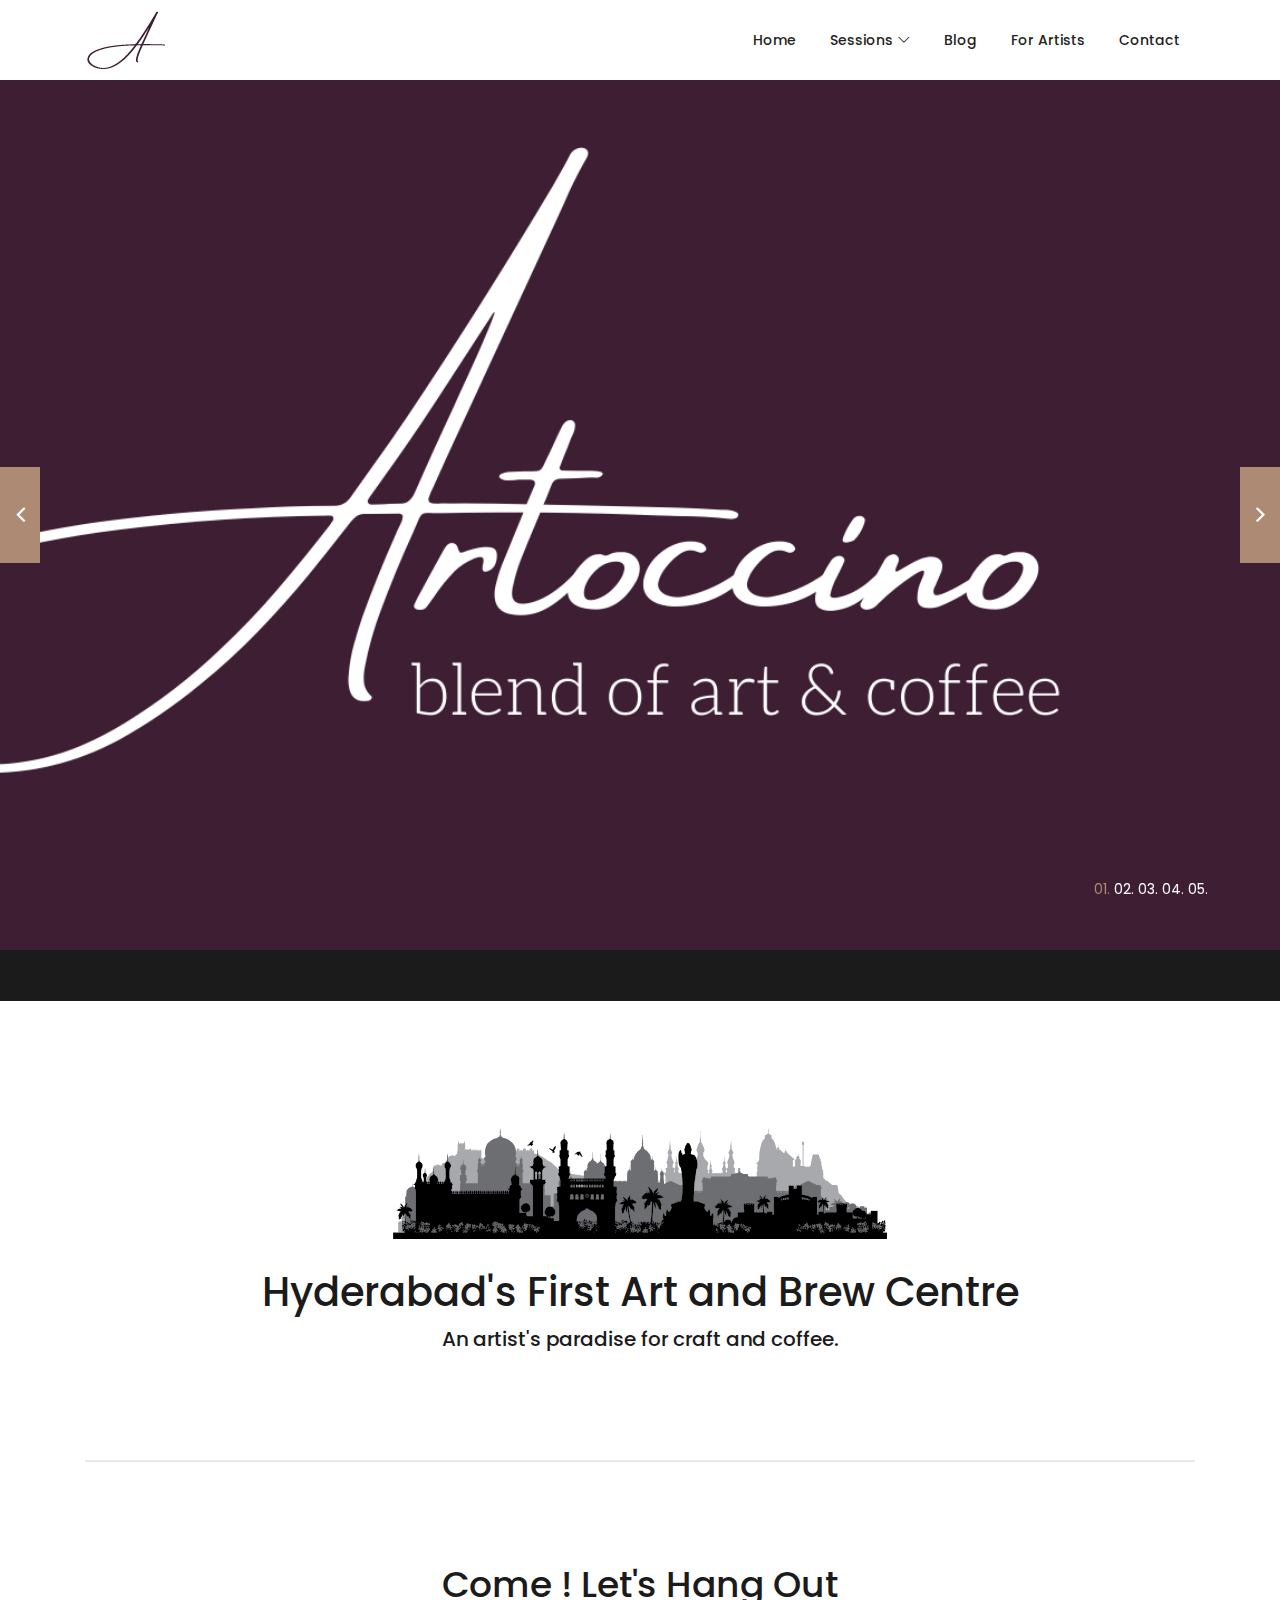
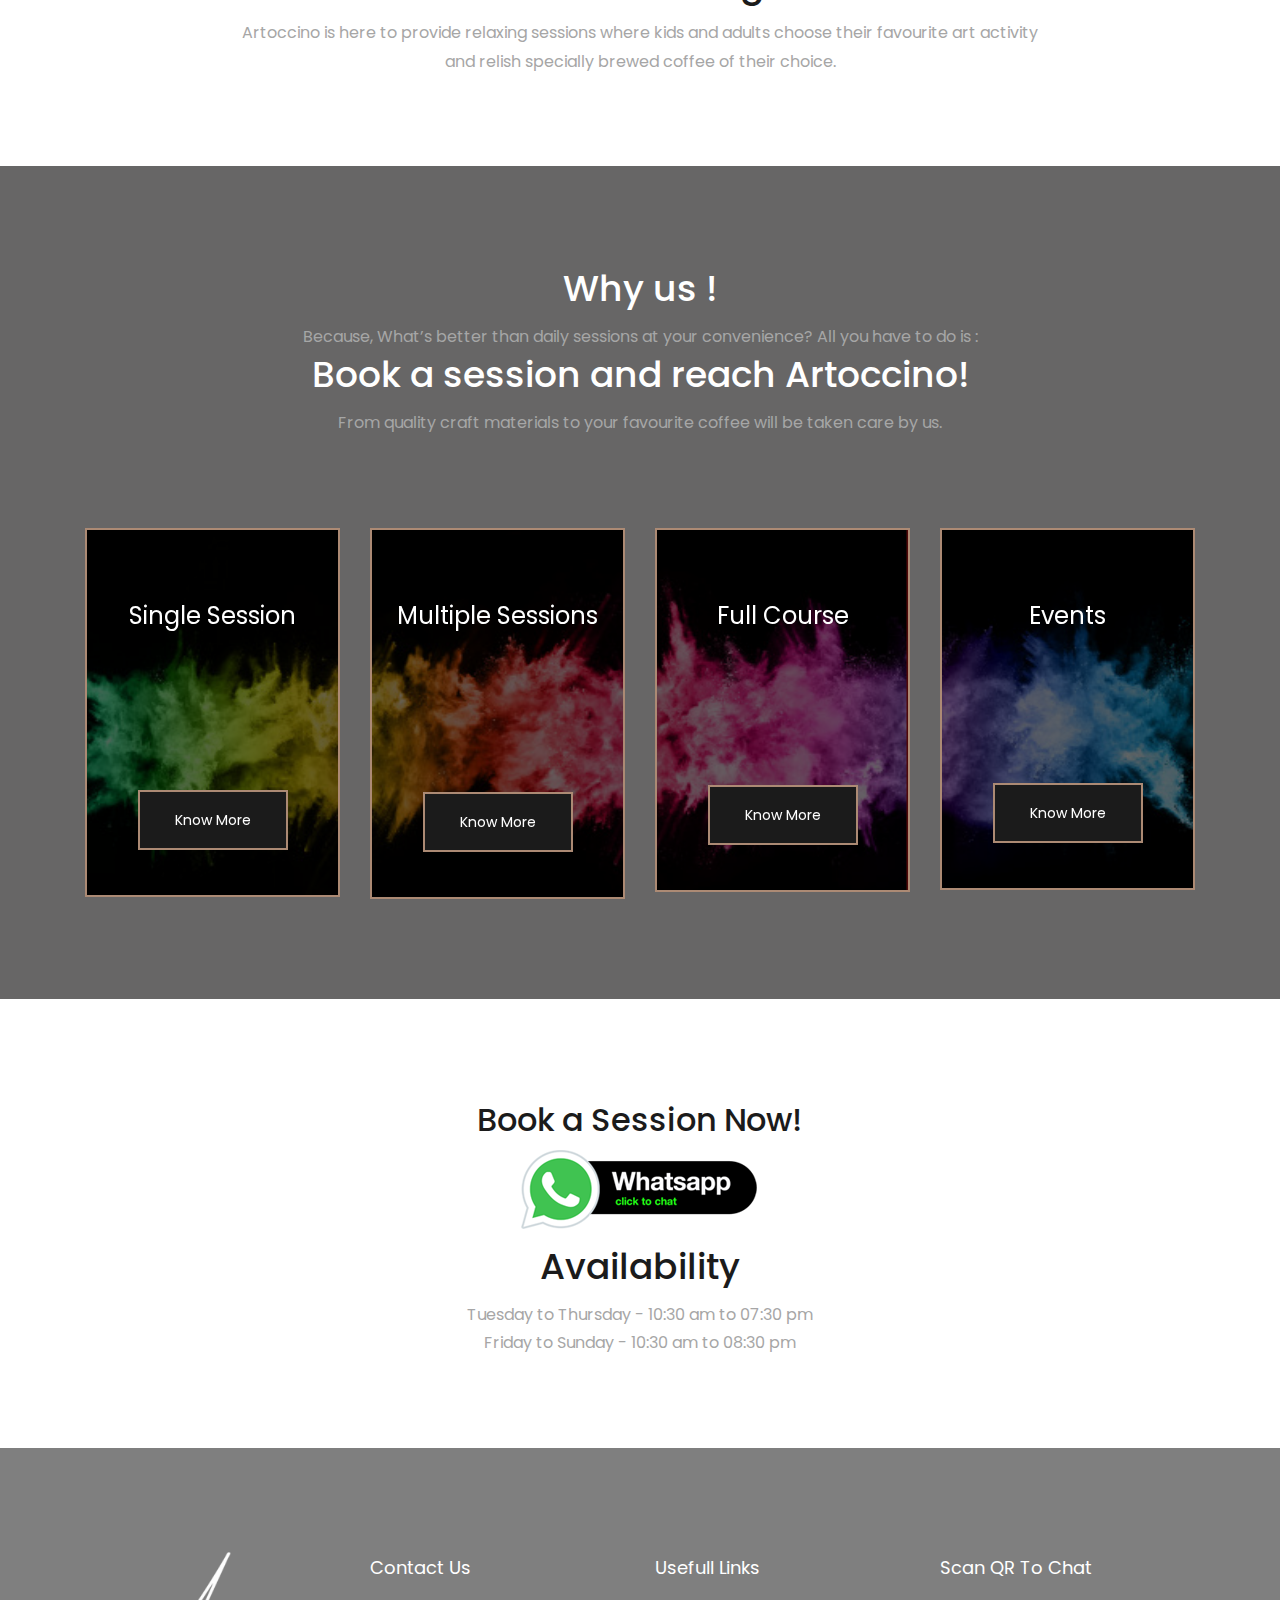
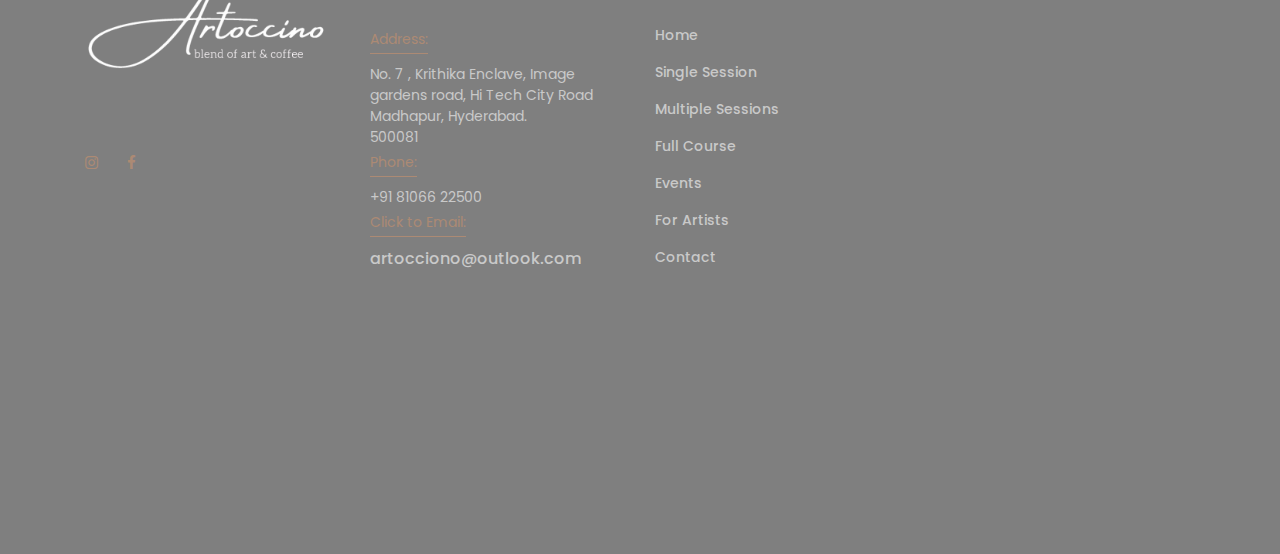
==== index.html @ 1808a0e3 "Host" ====
<!DOCTYPE html>
<html lang="en">

<head>
    <meta charset="UTF-8">
    <meta name="description" content="">
    <meta http-equiv="X-UA-Compatible" content="IE=edge">
    <meta name="viewport" content="width=device-width, initial-scale=1, shrink-to-fit=no">
    <!-- The above 4 meta tags *must* come first in the head; any other head content must come *after* these tags -->

    <!-- Title -->
    <title>Artoccino | Home</title>

    
    <!-- Stylesheet -->
    <link rel="stylesheet" href="style.css">

</head>

<body>
   
    <!-- ##### Preloader ##### -->
    <div id="preloader">
        <div class="circle">
            <img src="img/bg-img/artoccinopurple.png" alt="">
        </div>
    </div>

    <!-- ##### Header Area Start ##### -->
    <header class="header-area">
       
        <!-- Navbar Area -->
        <div class="faith-main-menu">
            <div class="classy-nav-container breakpoint-off">
                <div class="container">
                    <!-- Menu -->
                    <nav class="classy-navbar justify-content-between" id="faithNav">

                        <!-- Logo -->
                        <a class="nav-brand" href="index.html"><img src="img/bg-img/logoonlya.jpg" alt=""></a>

                        <!-- Navbar Toggler -->
                        <div class="classy-navbar-toggler">
                            <span class="navbarToggler"><span></span><span></span><span></span></span>
                        </div>

                        <!-- Menu -->
                        <div class="classy-menu">

                            <!-- Close Button -->
                            <div class="classycloseIcon">
                                <div class="cross-wrap"><span class="top"></span><span class="bottom"></span></div>
                            </div>

                            <!-- Nav Start -->
                            <div class="classynav">
                                <ul>
                                    <li><a href="index.html">Home</a></li>
                                    <li><a href="#">Sessions</a>
                                        <ul class="dropdown">
                                            <li><a href="Sessions-Onetime.html">Single Session</a></li>
                                            <li><a href="Sessions-Subscriptions.html">Multiple Sessions</a></li>
                                            <li><a href="Sessions-FullCourse.html">Full Course</a></li>
                                            <li><a href="Sessions-Events.html">Events</a></li>                                                                                       
                                        </ul>
                                    </li>
                                    <li><a href="blog.html">Blog</a></li>
                                    <li><a href="ForArtists.html">For Artists</a></li>
                                    <li><a href="#contact">Contact</a></li>
                                </ul>

                                <!-- Search Button 
                                <div class="search-btn">
                                    <i class="fa fa-search" aria-hidden="true"></i>
                                </div>-->

                                <!-- Donate Button 
                                <div class="donate-btn">
                                    <a href="#">Send Donations</a>
                                </div>-->

                            </div>
                            <!-- Nav End -->
                        </div>
                    </nav>
                </div>
            </div>
        </div>
    </header>
    <!-- ##### Header Area End ##### -->

    <!-- ##### Hero Area Start - 1st slide logo artoccino ##### -->
    <section class="hero-area">
        <div class="hero-slides owl-carousel">
            <!-- Single Hero Slide -->
            <div class="single-hero-slide bg-img " style="background-image: url(img/bg-img/Artoccino.PNG);">
                <div class="container h-100">
                    <div class="row h-100 align-items-center justify-content-end">
                        <div class="col-12 col-lg-7">
                            <!-- Slides Content -->
                            <!--<div class="hero-slides-content">
                                <h6 class="date" data-animation="fadeInUp" data-delay="100ms">July 2018</h6>
                                <h3 data-animation="fadeInUp" data-delay="300ms">Let God guide your path</h3>
                                <h2 data-animation="fadeInUp" data-delay="500ms">Children Camp</h2>
                                <p data-animation="fadeInUp" data-delay="700ms">Cras iaculis eleifend arcu, non cursus sem. Morbi viverra varius nisl, ac varius mauris interdum sit amet. Aenean ac fermentum neque. Nullam tincidunt et nisi quis porttitor.</p>
                            </div>-->
                        </div>
                    </div>
                </div>
                <!-- Event Button -->
               <!-- <div class="next-event-btn" data-animation="bounceInDown" data-delay="900ms">
                    <div class="container">
                        <div class="row">
                            <div class="col-12 text-right">
                                <a href="#" class="btn faith-btn active">Sunday Workship: 10:30 AM</a>
                            </div>
                        </div>
                    </div>
                </div>-->
            </div>

            <!-- Single Hero Slide - 2nd slide-->
            <div class="single-hero-slide bg-img " style="background-image: url(img/bg-img/NEH05681-Edit.jpg);">
                <div class="container h-100">
                    <div class="row h-100 align-items-center justify-content-end">
                        <div class="col-12 col-lg-7">
                            <!-- Slides Content -->
                           <!-- <div class="hero-slides-content">
                                <h6 class="date" data-animation="fadeInUp" data-delay="100ms">July 2018</h6>
                                <h3 data-animation="fadeInUp" data-delay="300ms">Let God guide your path</h3>
                                <h2 data-animation="fadeInUp" data-delay="500ms">Children Camp</h2>
                                <p data-animation="fadeInUp" data-delay="700ms">Cras iaculis eleifend arcu, non cursus sem. Morbi viverra varius nisl, ac varius mauris interdum sit amet. Aenean ac fermentum neque. Nullam tincidunt et nisi quis porttitor.</p>
                            </div>-->
                        </div>
                    </div>
                </div>
                <!-- Event Button 
                <div class="next-event-btn" data-animation="bounceInDown" data-delay="900ms">
                    <div class="container">
                        <div class="row">
                            <div class="col-12 text-right">
                                <a href="#" class="btn faith-btn active">Sunday Workship: 10:30 AM</a>
                            </div>
                        </div>
                    </div>
                </div>-->
            </div>

            <!-- Single Hero Slide 3rd slide image -->
            <div class="single-hero-slide bg-img " style="background-image: url(img/bg-img/NEH05686.jpg);">
                <div class="container h-100">
                    <div class="row h-100 align-items-center">
                        <div class="col-12 col-lg-7">
                            <!-- Slides Content 
                            <div class="hero-slides-content">
                                <h6 class="date" data-animation="fadeInUp" data-delay="100ms">July 2018</h6>
                                <h3 data-animation="fadeInUp" data-delay="300ms">Let God guide your path</h3>
                                <h2 data-animation="fadeInUp" data-delay="500ms">Children Camp</h2>
                                <p data-animation="fadeInUp" data-delay="700ms">Cras iaculis eleifend arcu, non cursus sem. Morbi viverra varius nisl, ac varius mauris interdum sit amet. Aenean ac fermentum neque. Nullam tincidunt et nisi quis porttitor.</p>
                            </div>-->
                        </div>
                    </div>
                </div>
                <!-- Event Button 
                <div class="next-event-btn" data-animation="bounceInDown" data-delay="900ms">
                    <div class="container">
                        <div class="row">
                            <div class="col-12 text-right">
                                <a href="#" class="btn faith-btn active">Sunday Workship: 10:30 AM</a>
                            </div>
                        </div>
                    </div>
                </div>-->
            </div>
			<!-- Single Hero Slide 4th slide image -->
			 <div class="single-hero-slide bg-img " style="background-image: url(img/bg-img/NEH05694.jpg);">
                <div class="container h-100">
                    <div class="row h-100 align-items-center">
                        <div class="col-12 col-lg-7">
                            <!-- Slides Content 
                            <div class="hero-slides-content">
                                <h6 class="date" data-animation="fadeInUp" data-delay="100ms">July 2018</h6>
                                <h3 data-animation="fadeInUp" data-delay="300ms">Let God guide your path</h3>
                                <h2 data-animation="fadeInUp" data-delay="500ms">Children Camp</h2>
                                <p data-animation="fadeInUp" data-delay="700ms">Cras iaculis eleifend arcu, non cursus sem. Morbi viverra varius nisl, ac varius mauris interdum sit amet. Aenean ac fermentum neque. Nullam tincidunt et nisi quis porttitor.</p>
                            </div>-->
                        </div>
                    </div>
                </div>
                <!-- Event Button 
                <div class="next-event-btn" data-animation="bounceInDown" data-delay="900ms">
                    <div class="container">
                        <div class="row">
                            <div class="col-12 text-right">
                                <a href="#" class="btn faith-btn active">Sunday Workship: 10:30 AM</a>
                            </div>
                        </div>
                    </div>
                </div>-->
            </div>
			
			<!-- Single Hero Slide 5th slide image -->
			 <div class="single-hero-slide bg-img " style="background-image: url(img/bg-img/NEH05703.jpg);">
                <div class="container h-100">
                    <div class="row h-100 align-items-center">
                        <div class="col-12 col-lg-7">
                            <!-- Slides Content 
                            <div class="hero-slides-content">
                                <h6 class="date" data-animation="fadeInUp" data-delay="100ms">July 2018</h6>
                                <h3 data-animation="fadeInUp" data-delay="300ms">Let God guide your path</h3>
                                <h2 data-animation="fadeInUp" data-delay="500ms">Children Camp</h2>
                                <p data-animation="fadeInUp" data-delay="700ms">Cras iaculis eleifend arcu, non cursus sem. Morbi viverra varius nisl, ac varius mauris interdum sit amet. Aenean ac fermentum neque. Nullam tincidunt et nisi quis porttitor.</p>
                            </div>-->
                        </div>
                    </div>
                </div>
                <!-- Event Button 
                <div class="next-event-btn" data-animation="bounceInDown" data-delay="900ms">
                    <div class="container">
                        <div class="row">
                            <div class="col-12 text-right">
                                <a href="#" class="btn faith-btn active">Sunday Workship: 10:30 AM</a>
                            </div>
                        </div>
                    </div>
                </div>-->
            </div>
        </div>
		
		
    </section>
    <!-- ##### Hero Area End ##### -->

    <!-- ##### CTA Area Start ##### -->
    <div class="faith-cta-area">
        <div class="container">
            <div class="row">
                <div class="col-12">
                    <div class="cta-text d-flex justify-content-between align-center">
                        <h5></h5>
                        <!--<a href="#" class="btn faith-btn">Visitors Info</a>-->
                    </div>
                </div>
            </div>
        </div>
    </div>
    <!-- ##### CTA Area End ##### -->

    <!-- ##### About Area Start ##### -->
    <section class="faith-about-area section-padding-100-0">
        <div class="container">
            <div class="row">
                <div class="col-12">
                    <div class="about-content">
                        <img src="img/bg-img/hydlogo.png" alt="">
                        <h1>Hyderabad's First Art and Brew Centre</h1>
                        <h5>An artist's paradise for craft and coffee.</h5>
                    </div>
                </div>
            </div>
        </div>
    </section>
    <!-- ##### About Area End ##### -->

    <!-- ##### Church Activities Area Start ##### -->
    <section class="church-activities-area section-padding-100-0">
        <div class="container">
            <div class="row">
                <div class="col-12">
                    <div class="section-heading text-center mx-auto">
                       
                        <h3>Come ! Let's Hang Out</h3>
                        <p>Artoccino is here to provide relaxing sessions where kids and adults choose their favourite art activity and relish specially brewed coffee of their choice.</p>
                    </div>
                </div>
            </div>
		</div>
           

    
    <section class="donate-our-charities section-padding-100 bg-img bg-overlay" style="background-image: url(img/bg-img/NEH05725.jpg);">
        <div class="container">
            <div class="row">
                <div class="col-12">
                    <div class="section-heading white text-center mx-auto">
                        
                        <h3>Why us !</h3>
                        <p>Because, What’s better than daily sessions at your convenience? All you have to do is : </p> <h3>Book a session and reach Artoccino!</h3>  <p>From quality craft materials to your favourite coffee will be taken care by us.</p>
                    </div>
                </div>
            </div>

            <div class="row">
                <div class="col-12">
                    <div class="donate-slides owl-carousel">

                        <!-- Single Slide Area -->
                        <div class="single-donate-slide">
                            <img src="img/bg-img/1.png" alt="">
                            <!-- Content -->
                            <div class="donate-content">
                                <h4>Single Session</h4>
                                
                            </div>
                            <!-- Button -->
                            <div class="donate-btn text-center">
                                <a href="Sessions-Onetime.html" class="btn faith-btn active">Know more</a>
                            </div>
                        </div>

                        <!-- Single  Slide Area -->
                        <div class="single-donate-slide">
                            <img src="img/bg-img/2.png" alt="">
                            <!--  Content -->
                            <div class="donate-content">
                                <h4>Multiple Sessions</h4>
                                
                            </div>
                            <!--  Button -->
                            <div class="donate-btn text-center">
                                <a href="Sessions-Subscriptions.html" class="btn faith-btn active">Know more</a>
                            </div>
                        </div>

                        <!-- Single  Slide Area -->
                        <div class="single-donate-slide">
                            <img src="img/bg-img/3.png" alt="">
                            <!--  Content -->
                            <div class="donate-content">
                                <h4>Full Course</h4>
                                
                            </div>
                            <!--  Button -->
                            <div class="donate-btn text-center">
                                <a href="Sessions-FullCourse.html" class="btn faith-btn active">Know more</a>
                            </div>
                        </div>

                        <!-- Single Slide Area -->
                        <div class="single-donate-slide">
                            <img src="img/bg-img/4.png" alt="">
                            <!-- Donate Content -->
                            <div class="donate-content">
                                <h4>Events</h4>
                                
                            </div>
                            <!--  Button -->
                            <div class="donate-btn text-center">
                                <a href="Sessions-Events.html" class="btn faith-btn active">Know More</a>
                            </div>
                        </div>

                        
                    </div>
                </div>
            </div>
        </div>
    </section>
    <!-- ##### events Area End ##### -->

    <!-- ##### whatsapp Area Start ##### -->
		 <a name="contact"></a>
    <div class="faith-blog-area section-padding-100-0">
        <div class="container">
            <div class="row">
                <div class="col-12">
                    <div class="section-heading text-center mx-auto">
                       
						<h2>Book a Session Now!</h2>
						<a href="https://wa.me/919032931217?text=I'm%20interested%20to%20book%20a%20session" > <img src="img/bg-img/whatsapp-small.png" alt=""> </a>
                        <h3>Availability</h3>
                        <p> Tuesday to Thursday - 10:30 am to 07:30 pm <br> Friday to Sunday - 10:30 am to 08:30 pm</p>
                    </div>
                </div>
            </div>
		</div>
            
    </div>
    <!-- ##### whatsapp Area End ##### -->

    <!-- ##### Footer Area Start ##### -->
    <footer class="footer-area">
        <!-- Main Footer Area -->
        <div class="main-footer-area section-padding-100-0 bg-img foo-bg-overlay" style="background-image: url(img/bg-img/NEH05734.jpg);">
            <div class="container">
                <div class="row">

                    <!-- Footer Widget Area -->
                    <div class="col-12 col-sm-6 col-xl-3">
                        <div class="d-flex flex-wrap mb-100">
                            <div class="footer-widget">
                                <div class="widget-title">
                                    <a href="#"><img src="img/bg-img/artoccionowhite.png" alt=""></a>
                                </div>
                                <div class="footer-social-info">
                                    
                                     <a href="https://www.instagram.com/artoccino.hyd/?igshid=865svnxkdzzt"><i class="fa fa-instagram"></i></a>
                                    <a href="https://www.facebook.com/Artoccinohyd-104122731481617/?view_public_for=104122731481617"><i class="fa fa-facebook"></i></a>
                                    
                                </div>
                            </div>
                           
                        </div>
                    </div>

                    <!-- Footer Widget Area -->
                    <div class="col-12 col-sm-6 col-xl-3">
                        <div class="footer-widget mb-100">
                            <div class="widget-title">
								
                                <h6>Contact Us</h6>
                            </div>

                            <!-- Single Contact Area -->
                            <div class="single-contact-area mb-20">
                                <p>Address:</p>
                                <span>No. 7 , Krithika Enclave, Image gardens road, Hi Tech City Road <br>Madhapur, Hyderabad. <br> 500081 </span>
                            </div>

                            <!-- Single Contact Area -->
                            <div class="single-contact-area mb-20">
                                <p>Phone:</p>
                                <span> +91 81066 22500 </span>
                            </div>

                            <!-- Single Contact Area -->
                            <div class="single-contact-area mb-20">
                                <p>Click to Email:</p>
                                 <a href="mailto: artoccino@outlook.com"><span>artocciono@outlook.com </span></a>
                            </div>
                        </div>
                    </div>

                    <!-- Footer Widget Area -->
                    <div class="col-12 col-sm-6 col-xl-3">
                        <div class="footer-widget mb-100">
                            <div class="widget-title">
                                <h6>Usefull Links</h6>
                            </div>
                            <nav>
                                <ul class="useful-links">
                                    <li><a href="index.html">Home</a></li>
                                    <li><a href="Sessions-Onetime.html">Single Session</a></li>
                                    <li><a href="Sessions-Subscriptions.html">Multiple Sessions</a></li>
                                    <li><a href="Sessions-FullCourse.html">Full Course</a></li>
                                    <li><a href="Sessions-Events.html">Events</a></li>
                                    <li><a href="ForArtists.html">For Artists</a></li>
                                    <li><a href="contact.html">Contact</a></li>
                                    
                                </ul>
                            </nav>
                        </div>
                    </div>

                    <!-- Footer Widget Area -->
                    <div class="col-12 col-sm-6 col-xl-3">
                        <div class="footer-widget mb-100">
                            <div class="widget-title">
                                <h6>Scan QR to Chat</h6>
                            </div>
                            <p> </p>
                            
                        </div>
                    </div>
                </div>
            </div>
        </div>
    </footer>
    <!-- ##### Footer Area Start ##### -->

    <!-- ##### All Javascript Script ##### -->
    <!-- jQuery-2.2.4 js -->
    <script src="js/jquery/jquery-2.2.4.min.js"></script>
    <!-- Popper js -->
    <script src="js/bootstrap/popper.min.js"></script>
    <!-- Bootstrap js -->
    <script src="js/bootstrap/bootstrap.min.js"></script>
    <!-- All Plugins js -->
    <script src="js/plugins/plugins.js"></script>
    <script src="js/plugins/audioplayer.js"></script>
    <!-- Active js -->
    <script src="js/active.js"></script>
	</section>
</body>

</html>
---- style.css ----
/* [Master Stylesheet v1.0] */
/* :: 1.0 Import Fonts */
@import url("https://fonts.googleapis.com/css?family=Poppins:100,200,300,400,500,600,700,800,900");
/* :: 2.0 Import All CSS */
@import url(css/bootstrap.min.css);
@import url(css/owl.carousel.min.css);
@import url(css/animate.css);
@import url(css/magnific-popup.css);
@import url(css/font-awesome.min.css);
@import url(css/classy-nav.min.css);
@import url(css/audioplayer.css);
/* :: 3.0 Base CSS */
* {
  margin: 0;
  padding: 0; }

body {
  font-family: "Poppins", sans-serif;
  font-size: 14px; }

h1,
h2,
h3,
h4,
h5,
h6 {
  color: #1b1b1b;
  line-height: 1.3;
  font-weight: 500; }

p {
  color: #5a5a5a;
  font-size: 14px;
  line-height: 1.8;
  font-weight: 400; }

a,
a:hover,
a:focus {
  -webkit-transition-duration: 500ms;
  transition-duration: 500ms;
  text-decoration: none;
  outline: 0 solid transparent;
  color: #1b1b1b;
  font-weight: 500;
  font-size: 16px; }

ul,
ol {
  margin: 0; }
  ul li,
  ol li {
    list-style: none; }

img {
  height: auto;
  max-width: 100%; }

/* Spacing */
.mt-15 {
  margin-top: 15px !important; }

.mt-30 {
  margin-top: 30px !important; }

.mt-50 {
  margin-top: 50px !important; }

.mt-70 {
  margin-top: 70px !important; }

.mt-100 {
  margin-top: 100px !important; }

.mb-15 {
  margin-bottom: 15px !important; }

.mb-30 {
  margin-bottom: 30px !important; }

.mb-50 {
  margin-bottom: 50px !important; }

.mb-70 {
  margin-bottom: 70px !important; }

.mb-100 {
  margin-bottom: 100px !important; }

.ml-15 {
  margin-left: 15px !important; }

.ml-30 {
  margin-left: 30px !important; }

.ml-50 {
  margin-left: 50px !important; }

.mr-15 {
  margin-right: 15px !important; }

.mr-30 {
  margin-right: 30px !important; }

.mr-50 {
  margin-right: 50px !important; }

/* Height */
.height-400 {
  height: 400px !important; }

.height-500 {
  height: 500px !important; }

.height-600 {
  height: 600px !important; }

.height-700 {
  height: 700px !important; }

.height-800 {
  height: 800px !important; }

/* Section Padding */
.section-padding-100 {
  padding-top: 100px;
  padding-bottom: 100px; }

.section-padding-100-0 {
  padding-top: 100px;
  padding-bottom: 0; }

.section-padding-0-100 {
  padding-top: 0;
  padding-bottom: 100px; }

.section-padding-100-70 {
  padding-top: 100px;
  padding-bottom: 70px; }

/* Preloader */
#preloader {
  background-color: #ffffff;
  width: 100%;
  height: 100%;
  position: fixed;
  top: 0;
  left: 0;
  right: 0;
  z-index: 5000;
  display: -webkit-box;
  display: -ms-flexbox;
  display: flex;
  -webkit-box-align: center;
  -ms-flex-align: center;
  -ms-grid-row-align: center;
  align-items: center;
  -webkit-box-pack: center;
  -ms-flex-pack: center;
  justify-content: center; }
  #preloader .circle {
    -webkit-box-flex: 0;
    -ms-flex: 0 0 250px;
    flex: 0 0 250px;
    max-width: 250px;
    width: 150px;
    height: 150px;
    text-align: center;
    line-height: 65px;
    border-bottom: 6px double;
    border-color: rgba(172, 138, 116, 0.1);
    animation: spin 4s infinite linear; }
@-webkit-keyframes spin {
  0% {
    border-color: rgba(172, 138, 116, 0.1); }
  50% {
    border-color: #ac8a74; }
  100% {
    border-color: rgba(172, 138, 116, 0.1); } }
@keyframes spin {
  0% {
    border-color: rgba(172, 138, 116, 0.1); }
  50% {
    border-color: #ac8a74; }
  100% {
    border-color: rgba(172, 138, 116, 0.1); } }
/* Section Heading */
.section-heading {
  position: relative;
  z-index: 1;
  max-width: 800px;
  margin-bottom: 90px; }
  .section-heading img {
    margin-bottom: 15px; }
  .section-heading h3 {
    font-size: 36px;
    margin-bottom: 10px;
    font-weight: 500; }
    @media only screen and (max-width: 767px) {
      .section-heading h3 {
        font-size: 24px; } }
  .section-heading p {
    margin-bottom: 0;
    font-size: 16px;
    color: #a6a6a6; }
  .section-heading.text-left {
    text-align: left !important; }
  .section-heading.white h3 {
    color: #ffffff; }

/* Miscellaneous */
.bg-img {
  background-position: center center;
  background-size: cover;
  background-repeat: no-repeat; }

.bg-white {
  background-color: #ffffff !important; }

.bg-dark {
  background-color: #000000 !important; }

.bg-transparent {
  background-color: transparent !important; }

.font-bold {
  font-weight: 700; }

.font-light {
  font-weight: 300; }

.bg-overlay,
.foo-bg-overlay {
  position: relative;
  z-index: 2;
  background-position: center center;
  background-size: cover; }
  .bg-overlay::after,
  .foo-bg-overlay::after {
    background-color: rgba(1, 0, 0, 0.6);
    position: absolute;
    z-index: -1;
    top: 0;
    left: 0;
    width: 100%;
    height: 100%;
    content: ""; }

.foo-bg-overlay::after {
  background-color: rgba(0, 0, 0, 0.5); }

.mfp-image-holder .mfp-close,
.mfp-iframe-holder .mfp-close {
  color: #ffffff;
  right: 0;
  padding-right: 0;
  width: 30px;
  height: 30px;
  background-color: #ac8a74;
  line-height: 30px;
  text-align: center;
  position: absolute;
  top: 0;
  right: -30px; }
  @media only screen and (min-width: 768px) and (max-width: 991px) {
    .mfp-image-holder .mfp-close,
    .mfp-iframe-holder .mfp-close {
      right: 0; } }
  @media only screen and (max-width: 767px) {
    .mfp-image-holder .mfp-close,
    .mfp-iframe-holder .mfp-close {
      right: 0; } }

input:focus,
textarea:focus {
  outline: none;
  box-shadow: none;
  border-color: transparent; }

/* ScrollUp */
#scrollUp {
  background-color: #ac8a74;
  border-radius: 0;
  bottom: 60px;
  box-shadow: 0 2px 6px 0 rgba(0, 0, 0, 0.3);
  color: #ffffff;
  font-size: 24px;
  height: 40px;
  line-height: 38px;
  right: 60px;
  text-align: center;
  width: 40px;
  -webkit-transition-duration: 500ms;
  transition-duration: 500ms; }
  #scrollUp:hover {
    background-color: #1b1b1b; }
  @media only screen and (max-width: 767px) {
    #scrollUp {
      bottom: 30px;
      right: 30px; } }

/* Button */
.faith-btn {
  display: inline-block;
  min-width: 150px;
  height: 60px;
  background-color: #ac8a74;
  color: #ffffff;
  border: none;
  border-radius: 0;
  padding: 0 30px;
  font-size: 14px;
  line-height: 60px;
  -webkit-transition: all 500ms;
  transition: all 500ms;
  font-weight: 400;
  text-transform: capitalize; }
  .faith-btn.active, .faith-btn:hover, .faith-btn:focus {
    font-size: 14px;
    font-weight: 400;
    color: #ffffff;
    background-color: #1b1b1b; }
  .faith-btn.active:hover, .faith-btn.active:focus {
    color: #ffffff;
    background-color: #ac8a74; }
  .faith-btn.btn-2 {
    border: 2px solid #1b1b1b;
    color: #1b1b1b;
    background-color: transparent;
    line-height: 56px; }
    .faith-btn.btn-2:hover, .faith-btn.btn-2:focus {
      border: 2px solid #ac8a74;
      background-color: #ac8a74;
      color: #ffffff; }
  .faith-btn.btn-3 {
    border: 2px solid #ac8a74;
    color: #ac8a74;
    background-color: transparent;
    line-height: 56px; }
    .faith-btn.btn-3:hover, .faith-btn.btn-3:focus {
      border: 2px solid #1b1b1b;
      background-color: #1b1b1b;
      color: #ffffff; }

/* :: 4.0 Search Wrapper Area CSS */
.search-wrapper {
  position: fixed;
  width: 570px;
  height: 100%;
  z-index: 1500;
  top: 0;
  right: -600px;
  background-color: #1b1b1b;
  padding: 0 60px;
  box-shadow: 0 0 20px 20px rgba(255, 255, 255, 0.2);
  -webkit-transition: 1000ms;
  transition: 1000ms; }
  @media only screen and (max-width: 767px) {
    .search-wrapper {
      width: 320px;
      right: -350px;
      padding: 0 20px; } }
  .search-wrapper .close--icon {
    width: 40px;
    height: 40px;
    position: absolute;
    z-index: 100;
    top: 0;
    right: 0;
    background-color: #ac8a74;
    color: #ffffff;
    text-align: center;
    line-height: 40px;
    cursor: pointer;
    font-size: 18px; }
  .search-wrapper .search-logo {
    position: absolute;
    top: 50px;
    width: 100%;
    text-align: center;
    z-index: 10; }
  .search-wrapper .search-form {
    -webkit-box-flex: 0;
    -ms-flex: 0 0 100%;
    flex: 0 0 100%;
    max-width: 100%;
    width: 100%; }
    .search-wrapper .search-form form {
      position: relative;
      z-index: 1; }
    .search-wrapper .search-form input {
      width: 100%;
      height: 50px;
      background-color: #ac8a74;
      border: none;
      border-radius: 30px;
      padding: 0 30px; }
    .search-wrapper .search-form button {
      position: absolute;
      width: 80px;
      height: 50px;
      background-color: #ac8a74;
      color: #ffffff;
      top: 0;
      right: 0;
      border: none;
      border-radius: 30px;
      cursor: pointer;
      outline: none; }
  .search-wrapper .copywrite-text {
    position: absolute;
    bottom: 50px;
    z-index: 10;
    width: 100%;
    text-align: center; }
    .search-wrapper .copywrite-text p {
      margin-bottom: 0;
      color: #ffffff;
      font-size: 14px; }
      .search-wrapper .copywrite-text p a {
        font-size: 14px;
        color: #ac8a74; }
  .search-wrapper.on {
    right: 0; }

/* :: 5.0 Header Area CSS */
.header-area {
  position: relative;
  z-index: 100;
  width: 100%; }
  .header-area .top-header {
    width: 100%;
    height: 60px;
    background-color: #1b1b1b; }
    .header-area .top-header .next-events-countdown p {
      margin-bottom: 0;
      color: #ac8a74;
      font-size: 14px;
      margin-right: 20px;
      font-weight: 400; }
      @media only screen and (max-width: 767px) {
        .header-area .top-header .next-events-countdown p {
          font-size: 12px; } }
    .header-area .top-header .next-events-countdown .events-cd {
      color: #ffffff;
      font-weight: 400; }
      @media only screen and (max-width: 767px) {
        .header-area .top-header .next-events-countdown .events-cd {
          font-size: 12px; } }
      .header-area .top-header .next-events-countdown .events-cd span {
        color: #878787; }
  .header-area .faith-main-menu {
    position: relative;
    width: 100%;
    z-index: 100;
    height: 80px;
    background-color: #ffffff; }
    .header-area .faith-main-menu .classy-nav-container {
      background-color: transparent; }
    .header-area .faith-main-menu .classy-navbar {
      height: 80px;
      padding: 0; }
      .header-area .faith-main-menu .classy-navbar .classynav ul li a {
        padding: 0 15px;
        display: block;
        height: 80px;
        font-size: 14px;
        line-height: 80px;
        font-weight: 500; }
        @media only screen and (min-width: 768px) and (max-width: 991px) {
          .header-area .faith-main-menu .classy-navbar .classynav ul li a {
            height: 38px;
            line-height: 38px; } }
        @media only screen and (max-width: 767px) {
          .header-area .faith-main-menu .classy-navbar .classynav ul li a {
            height: 38px;
            line-height: 38px; } }
        .header-area .faith-main-menu .classy-navbar .classynav ul li a:hover, .header-area .faith-main-menu .classy-navbar .classynav ul li a:focus {
          color: #ffffff;
          background-color: #ac8a74; }
          .header-area .faith-main-menu .classy-navbar .classynav ul li a:hover::after, .header-area .faith-main-menu .classy-navbar .classynav ul li a:focus::after {
            color: #ffffff; }
    .header-area .faith-main-menu .classynav ul li .dropdown li a,
    .header-area .faith-main-menu .classynav ul li .megamenu li a {
      font-size: 14px;
      height: 38px;
      line-height: 38px; }
      .header-area .faith-main-menu .classynav ul li .dropdown li a::after,
      .header-area .faith-main-menu .classynav ul li .megamenu li a::after {
        top: 3px; }
    .header-area .faith-main-menu .classynav .search-btn {
      width: 160px;
      text-align: center;
      display: inline-block;
      height: 80px;
      line-height: 80px;
      cursor: pointer;
      -webkit-transition: all 500ms;
      transition: all 500ms; }
      .header-area .faith-main-menu .classynav .search-btn:hover {
        color: #ffffff;
        background-color: #1b1b1b; }
      @media only screen and (min-width: 768px) and (max-width: 991px) {
        .header-area .faith-main-menu .classynav .search-btn {
          width: 100%;
          background-color: #333;
          color: #ffffff; } }
      @media only screen and (max-width: 767px) {
        .header-area .faith-main-menu .classynav .search-btn {
          width: 100%;
          background-color: #333;
          color: #ffffff; } }
    .header-area .faith-main-menu .classynav .donate-btn a {
      text-align: center;
      width: 160px;
      display: inline-block;
      padding: 0 15px;
      height: 80px;
      line-height: 80px;
      color: #ffffff;
      background-color: #ac8a74; }
      .header-area .faith-main-menu .classynav .donate-btn a:hover {
        color: #ffffff;
        background-color: #1b1b1b; }
      @media only screen and (min-width: 768px) and (max-width: 991px) {
        .header-area .faith-main-menu .classynav .donate-btn a {
          width: 100%; } }
      @media only screen and (max-width: 767px) {
        .header-area .faith-main-menu .classynav .donate-btn a {
          width: 100%; } }
  .header-area .is-sticky .faith-main-menu {
    z-index: 3000 !important;
    box-shadow: 0 20px 50px rgba(0, 0, 0, 0.2); }

/* :: 6.0 Welcome Area CSS */
.hero-slides {
  position: relative;
  z-index: 1; }
  .hero-slides .single-hero-slide {
    width: 100%;
    height: 870px;
    position: relative;
    z-index: 1; }
    @media only screen and (min-width: 992px) and (max-width: 1199px) {
      .hero-slides .single-hero-slide {
        height: 600px; } }
    @media only screen and (min-width: 768px) and (max-width: 991px) {
      .hero-slides .single-hero-slide {
        height: 600px; } }
    @media only screen and (max-width: 767px) {
      .hero-slides .single-hero-slide {
        height: 550px; } }
	
    .hero-slides .single-hero-slide .hero-slides-content .date {
      min-width: 100px;
      padding: 0 15px;
      height: 35px;
      line-height: 35px;
      background-color: #ac8a74;
      display: inline-block;
      color: #ffffff;
      margin-bottom: 30px; }
    .hero-slides .single-hero-slide .hero-slides-content h3 {
      font-weight: 500;
      font-size: 30px;
      color: #ffffff; }
      @media only screen and (max-width: 767px) {
        .hero-slides .single-hero-slide .hero-slides-content h3 {
          font-size: 24px; } }
    .hero-slides .single-hero-slide .hero-slides-content h2 {
      font-size: 72px;
      font-weight: 700;
      color: #ffffff; }
      @media only screen and (min-width: 992px) and (max-width: 1199px) {
        .hero-slides .single-hero-slide .hero-slides-content h2 {
          font-size: 48px; } }
      @media only screen and (min-width: 768px) and (max-width: 991px) {
        .hero-slides .single-hero-slide .hero-slides-content h2 {
          font-size: 42px; } }
      @media only screen and (max-width: 767px) {
        .hero-slides .single-hero-slide .hero-slides-content h2 {
          font-size: 30px; } }
    .hero-slides .single-hero-slide .hero-slides-content p {
      color: #ffffff;
      margin-bottom: 0; }
    .hero-slides .single-hero-slide .next-event-btn {
      width: 100%;
      position: absolute;
      z-index: 10;
      top: 50px;
      right: 0;
      height: auto; }
  .hero-slides .owl-prev,
  .hero-slides .owl-next {
    background-color: #ac8a74;
    width: 40px;
    height: 96px;
    line-height: 95px;
    color: #ffffff;
    top: 50%;
    margin-top: -48px;
    left: 0;
    position: absolute;
    z-index: 10;
    text-align: center;
    font-size: 26px;
    -webkit-transition-duration: 500ms;
    transition-duration: 500ms; }
    .hero-slides .owl-prev:hover, .hero-slides .owl-prev:focus,
    .hero-slides .owl-next:hover,
    .hero-slides .owl-next:focus {
      background-color: #1b1b1b;
      color: #ac8a74; }
    @media only screen and (max-width: 767px) {
      .hero-slides .owl-prev,
      .hero-slides .owl-next {
        opacity: 0;
        visibility: hidden; } }
  .hero-slides .owl-next {
    left: auto;
    right: 0; }
  .hero-slides .owl-dots {
    position: absolute;
    bottom: 50px;
    display: -webkit-box;
    display: -ms-flexbox;
    display: flex;
    -webkit-box-pack: end;
    -ms-flex-pack: end;
    justify-content: flex-end;
    -webkit-transform: translateX(-50%);
    transform: translateX(-50%);
    left: 50%;
    width: 1140px;
    z-index: 10; }
    @media only screen and (min-width: 992px) and (max-width: 1199px) {
      .hero-slides .owl-dots {
        width: 930px; } }
    @media only screen and (min-width: 768px) and (max-width: 991px) {
      .hero-slides .owl-dots {
        width: 700px; } }
    @media only screen and (max-width: 767px) {
      .hero-slides .owl-dots {
        width: 300px; } }
    @media only screen and (min-width: 480px) and (max-width: 767px) {
      .hero-slides .owl-dots {
        width: 440px; } }
    .hero-slides .owl-dots .owl-dot {
      color: #ffffff;
      font-size: 14px;
      margin: 0 2px; }
      .hero-slides .owl-dots .owl-dot.active {
        color: #ac8a74; }
  @media only screen and (max-width: 767px) {
    .hero-slides:hover .owl-prev,
    .hero-slides:hover .owl-next {
      opacity: 1;
      visibility: visible; } }

/* :: 7.0 Call to Action CSS */
.faith-cta-area {
  position: relative;
  z-index: 1;
  padding: 25px 0;
  background-color: #1b1b1b; }
  @media only screen and (max-width: 767px) {
    .faith-cta-area .cta-text {
      -ms-flex-wrap: wrap;
      flex-wrap: wrap; } }
  .faith-cta-area .cta-text h5 {
    color: #ffffff;
    font-weight: 400;
    margin-bottom: 0;
    font-size: 22px; }
    @media only screen and (max-width: 767px) {
      .faith-cta-area .cta-text h5 {
        margin-bottom: 30px; } }
  .faith-cta-area .faith-btn:hover, .faith-cta-area .faith-btn:focus {
    box-shadow: 0 5px 40px rgba(255, 255, 255, 0.2); }
  .faith-cta-area.style-2 {
    background-color: #ac8a74; }
    .faith-cta-area.style-2 .faith-btn:hover, .faith-cta-area.style-2 .faith-btn:focus {
      box-shadow: 0 5px 40px rgba(0, 0, 0, 0.2); }

/* :: 8.0 About Us Area CSS */
.faith-about-area {
  position: relative;
  z-index: 1; }
  .faith-about-area .about-content {
    text-align: center;
    border-bottom: 2px solid #e8e8e8;
    padding-bottom: 100px; }
    .faith-about-area .about-content img {
      margin-bottom: 15px; }
    .faith-about-area .about-content h2 {
      font-size: 36px;
      margin-bottom: 30px;
      font-style: italic;
      font-weight: 500; }
      @media only screen and (max-width: 767px) {
        .faith-about-area .about-content h2 {
          font-size: 24px; } }
    .faith-about-area .about-content h6 {
      color: #5a5a5a;
      font-weight: 500;
      line-height: 2;
      margin-bottom: 0; }

/* :: 9.0 Upcoming Events Area CSS */
.upcoming-events {
  position: relative;
  z-index: 1; }
  .upcoming-events .headline {
    margin-bottom: 80px; }
    .upcoming-events .headline h5 {
      font-size: 18px;
      margin-bottom: 0; }

.single-upcoming-events {
  position: relative;
  z-index: 1;
  background-color: #eff4f6;
  margin-bottom: 15px; }
  @media only screen and (max-width: 767px) {
    .single-upcoming-events {
      -ms-flex-wrap: wrap;
      flex-wrap: wrap; } }
  .single-upcoming-events .event-date-thumbnail {
    -webkit-transition-duration: 500ms;
    transition-duration: 500ms;
    -webkit-box-flex: 0;
    -ms-flex: 0 0 214px;
    flex: 0 0 214px;
    max-width: 214px;
    width: 214px;
    background-color: #ac8a74; }
    @media only screen and (max-width: 767px) {
      .single-upcoming-events .event-date-thumbnail {
        -webkit-box-flex: 0;
        -ms-flex: 0 0 100%;
        flex: 0 0 100%;
        max-width: 100%;
        width: 100%; } }
    .single-upcoming-events .event-date-thumbnail .event-date {
      -webkit-box-flex: 0;
      -ms-flex: 0 0 107px;
      flex: 0 0 107px;
      max-width: 107px;
      width: 107px;
      height: 107px;
      text-align: center;
      padding: 18px 0; }
      @media only screen and (max-width: 767px) {
        .single-upcoming-events .event-date-thumbnail .event-date {
          -webkit-box-flex: 0;
          -ms-flex: 0 0 50%;
          flex: 0 0 50%;
          max-width: 50%;
          width: 50%; } }
      .single-upcoming-events .event-date-thumbnail .event-date h6 {
        color: #ffffff;
        margin-bottom: 0;
        font-size: 14px;
        line-height: 1.7; }
    .single-upcoming-events .event-date-thumbnail .event-thumbnail {
      -webkit-box-flex: 0;
      -ms-flex: 0 0 107px;
      flex: 0 0 107px;
      max-width: 107px;
      width: 107px;
      height: 107px; }
      @media only screen and (max-width: 767px) {
        .single-upcoming-events .event-date-thumbnail .event-thumbnail {
          -webkit-box-flex: 0;
          -ms-flex: 0 0 50%;
          flex: 0 0 50%;
          max-width: 50%;
          width: 50%;
          height: 107px; } }
  .single-upcoming-events .events-content {
    padding: 15px 20px; }
    .single-upcoming-events .events-content a {
      display: block; }
      .single-upcoming-events .events-content a h6 {
        -webkit-transition-duration: 500ms;
        transition-duration: 500ms; }
        .single-upcoming-events .events-content a h6:hover, .single-upcoming-events .events-content a h6:focus {
          color: #ac8a74; }
    .single-upcoming-events .events-content p {
      margin-bottom: 0;
      font-size: 13px; }
  .single-upcoming-events:hover .event-date-thumbnail, .single-upcoming-events:focus .event-date-thumbnail {
    background-color: #1b1b1b; }

/* :: 10.0 Latest Sermons Area CSS */
.latest-sermons {
  position: relative;
  z-index: 1; }
  .latest-sermons .headline {
    margin-bottom: 80px; }
    .latest-sermons .headline h5 {
      font-size: 18px;
      margin-bottom: 0; }

.single-sermons {
  position: relative;
  z-index: 1;
  margin-bottom: 15px; }
  .single-sermons:last-of-type {
    margin-bottom: 0; }
  .single-sermons .sermons-content {
    background-color: #eff4f6; }
    @media only screen and (max-width: 767px) {
      .single-sermons .sermons-content {
        -ms-flex-wrap: wrap;
        flex-wrap: wrap; } }
    .single-sermons .sermons-content .sermons-thumbnail {
      -webkit-box-flex: 0;
      -ms-flex: 0 0 195px;
      flex: 0 0 195px;
      max-width: 195px;
      width: 195px;
      height: 137px; }
      @media only screen and (max-width: 767px) {
        .single-sermons .sermons-content .sermons-thumbnail {
          -webkit-box-flex: 0;
          -ms-flex: 0 0 100%;
          flex: 0 0 100%;
          max-width: 100%;
          width: 100%; } }
    .single-sermons .sermons-content .sermons-text {
      padding: 15px 30px; }
      .single-sermons .sermons-content .sermons-text h6 {
        -webkit-transition-duration: 500ms;
        transition-duration: 500ms;
        font-size: 16px; }
        .single-sermons .sermons-content .sermons-text h6:hover, .single-sermons .sermons-content .sermons-text h6:focus {
          color: #ac8a74; }
      .single-sermons .sermons-content .sermons-text p {
        font-size: 13px;
        margin-bottom: 0; }
        .single-sermons .sermons-content .sermons-text p:last-child {
          color: #ac8a74; }
  .single-sermons .sermons-audio-player .audioplayer {
    margin: 0;
    padding: 0;
    height: 40px;
    border: none;
    border-radius: 0; }
  .single-sermons .sermons-audio-player .audioplayer-playpause {
    width: 20px;
    height: auto;
    border-radius: 0; }
  .single-sermons .sermons-audio-player .audioplayer:not(.audioplayer-playing) .audioplayer-playpause a {
    border-left: 12px solid #ac8a74; }
  .single-sermons .sermons-audio-player .audioplayer-bar-played,
  .single-sermons .sermons-audio-player .audioplayer-volume-adjust div div {
    background: #333333; }
  .single-sermons .sermons-audio-player .audioplayer-bar-played::after {
    display: none; }
  .single-sermons .sermons-audio-player .see-more-btn {
    text-align: right;
    width: 95px; }
    .single-sermons .sermons-audio-player .see-more-btn a {
      display: inline-block;
      font-size: 11px;
      color: #ac8a74;
      border-bottom: 1px solid #ac8a74; }
      .single-sermons .sermons-audio-player .see-more-btn a:hover, .single-sermons .sermons-audio-player .see-more-btn a:focus {
        color: #1b1b1b;
        border-bottom: 1px solid #1b1b1b; }
  .single-sermons.style-2 .sermons-content {
    position: relative;
    z-index: 1;
    -webkit-transition-duration: 500ms;
    transition-duration: 500ms; }
    .single-sermons.style-2 .sermons-content .sermons-thumbnail {
      -webkit-box-flex: 0;
      -ms-flex: 0 0 100%;
      flex: 0 0 100%;
      max-width: 100%;
      width: 100%;
      height: 323px; }
    .single-sermons.style-2 .sermons-content .sermons-text {
      -webkit-transition-duration: 500ms;
      transition-duration: 500ms;
      padding: 40px 50px;
      border-bottom: 2px solid transparent;
      border-right: 2px solid transparent;
      border-left: 2px solid transparent; }
      .single-sermons.style-2 .sermons-content .sermons-text p.date {
        color: #ac8a74; }
      .single-sermons.style-2 .sermons-content .sermons-text p:last-child {
        font-size: 14px;
        font-weight: 500;
        margin-top: 45px;
        margin-bottom: 0;
        color: #5a5a5a; }
  .single-sermons.style-2 .sermons-audio-player {
    padding: 20px 0; }
  .single-sermons.style-2:hover .sermons-content .sermons-text, .single-sermons.style-2:focus .sermons-content .sermons-text {
    box-shadow: 0 15px 30px rgba(0, 0, 0, 0.15);
    border-bottom: 2px solid #ac8a74;
    border-right: 2px solid #ac8a74;
    border-left: 2px solid #ac8a74; }
  .single-sermons.style-3 {
    margin-bottom: 0; }
    .single-sermons.style-3 .sermons-content {
      position: relative;
      z-index: 1;
      -webkit-transition-duration: 500ms;
      transition-duration: 500ms; }
      @media only screen and (min-width: 768px) and (max-width: 991px) {
        .single-sermons.style-3 .sermons-content {
          -ms-flex-wrap: wrap;
          flex-wrap: wrap; } }
      .single-sermons.style-3 .sermons-content .sermons-thumbnail {
        -webkit-box-flex: 0;
        -ms-flex: 0 0 50%;
        flex: 0 0 50%;
        max-width: 50%;
        width: 50%;
        height: 550px; }
        @media only screen and (min-width: 992px) and (max-width: 1199px) {
          .single-sermons.style-3 .sermons-content .sermons-thumbnail {
            height: 600px; } }
        @media only screen and (min-width: 768px) and (max-width: 991px) {
          .single-sermons.style-3 .sermons-content .sermons-thumbnail {
            -webkit-box-flex: 0;
            -ms-flex: 0 0 100%;
            flex: 0 0 100%;
            max-width: 100%;
            width: 100%; } }
        @media only screen and (max-width: 767px) {
          .single-sermons.style-3 .sermons-content .sermons-thumbnail {
            -webkit-box-flex: 0;
            -ms-flex: 0 0 100%;
            flex: 0 0 100%;
            max-width: 100%;
            width: 100%;
            height: 300px; } }
      .single-sermons.style-3 .sermons-content .sermons-text {
        -webkit-transition-duration: 500ms;
        transition-duration: 500ms;
        padding: 90px 5%;
        box-sizing: border-box; }
        @media only screen and (max-width: 767px) {
          .single-sermons.style-3 .sermons-content .sermons-text {
            padding: 90px 15px;
            -webkit-box-flex: 0;
            -ms-flex: 0 0 100%;
            flex: 0 0 100%;
            max-width: 100%;
            width: 100%; } }
        .single-sermons.style-3 .sermons-content .sermons-text p.date {
          color: #ac8a74; }
        .single-sermons.style-3 .sermons-content .sermons-text p.text {
          font-size: 14px;
          font-weight: 500;
          margin-top: 45px;
          margin-bottom: 0;
          color: #5a5a5a; }
        .single-sermons.style-3 .sermons-content .sermons-text .sermons-audio-player .audioplayer {
          background: transparent; }

/* :: 11.0 Donate Area CSS */
.donate-slides {
  position: relative;
  z-index: 1; }
  .donate-slides .owl-prev,
  .donate-slides .owl-next {
    background-color: #ac8a74;
    width: 40px;
    height: 96px;
    line-height: 95px;
    color: #ffffff;
    top: 50%;
    margin-top: -48px;
    left: -20px;
    position: absolute;
    z-index: 10;
    text-align: center;
    font-size: 26px;
    -webkit-transition-duration: 500ms;
    transition-duration: 500ms; }
    @media only screen and (max-width: 767px) {
      .donate-slides .owl-prev,
      .donate-slides .owl-next {
        left: 0; } }
    .donate-slides .owl-prev:hover, .donate-slides .owl-prev:focus,
    .donate-slides .owl-next:hover,
    .donate-slides .owl-next:focus {
      background-color: #1b1b1b;
      color: #ac8a74; }
  .donate-slides .owl-next {
    left: auto;
    right: -20px; }
    @media only screen and (max-width: 767px) {
      .donate-slides .owl-next {
        right: 0; } }

.single-donate-slide {
  position: relative;
  z-index: 1;
  border: 2px solid #ac8a74; }
  .single-donate-slide::after {
    width: 100%;
    z-index: 1;
    height: 100%;
    top: 0;
    left: 0;
    background-color: rgba(0, 0, 0, 0.6);
    content: '';
    position: absolute; }
  .single-donate-slide img {
    width: 100%; }
  .single-donate-slide .donate-content {
    position: absolute;
    top: 70px;
    width: 100%;
    text-align: center;
    z-index: 10; }
    .single-donate-slide .donate-content h4 {
      color: #ffffff;
      margin-bottom: 5px;
      font-weight: 400; }
    .single-donate-slide .donate-content p {
      color: #ffffff; }
  .single-donate-slide .donate-btn {
    position: absolute;
    bottom: 45px;
    width: 100%;
    z-index: 30; }
    .single-donate-slide .donate-btn .faith-btn {
      border: 2px solid #ac8a74;
      line-height: 56px; }

/* :: 12.0 Blog Area CSS */
@media only screen and (min-width: 768px) and (max-width: 991px) {
  .faith-blog-sidebar-area {
    margin-top: 100px; } }
@media only screen and (max-width: 767px) {
  .faith-blog-sidebar-area {
    margin-top: 100px; } }

.single-blog-area {
  position: relative;
  z-index: 1;
  background-color: #eff4f6;
  -webkit-transition-duration: 500ms;
  transition-duration: 500ms; }
  .single-blog-area .blog-thumbnail {
    position: relative;
    z-index: 1; }
    .single-blog-area .blog-thumbnail img {
      width: 100%; }
    .single-blog-area .blog-thumbnail .post-date a {
      position: absolute;
      width: 195px;
      height: 35px;
      top: 0;
      background-color: #ac8a74;
      font-size: 14px;
      font-weight: 400;
      color: #ffffff;
      line-height: 35px;
      text-align: center;
      left: 50%;
      -webkit-transform: translateX(-50%);
      transform: translateX(-50%); }
      .single-blog-area .blog-thumbnail .post-date a:hover, .single-blog-area .blog-thumbnail .post-date a:focus {
        background-color: #1b1b1b; }
  .single-blog-area .blog-content {
    -webkit-transition-duration: 500ms;
    transition-duration: 500ms;
    padding: 40px 25px;
    border-bottom: 2px solid transparent;
    border-right: 2px solid transparent;
    border-left: 2px solid transparent; }
    .single-blog-area .blog-content .blog-title {
      font-size: 18px;
      display: block;
      margin-bottom: 15px; }
      .single-blog-area .blog-content .blog-title:hover {
        color: #ac8a74; }
    .single-blog-area .blog-content p {
      font-weight: 500;
      margin-bottom: 30px; }
    .single-blog-area .blog-content .readmore-btn {
      display: inline-block;
      font-size: 14px;
      font-weight: 500;
      color: #ac8a74;
      border-bottom: 1px solid #ac8a74; }
      .single-blog-area .blog-content .readmore-btn:hover {
        color: #1b1b1b;
        border-bottom: 1px solid #1b1b1b; }
  .single-blog-area:hover, .single-blog-area:focus {
    box-shadow: 0 15px 30px rgba(0, 0, 0, 0.3); }
    .single-blog-area:hover .blog-content, .single-blog-area:focus .blog-content {
      border-bottom-color: #ac8a74;
      border-right-color: #ac8a74;
      border-left-color: #ac8a74; }

.pagination {
  position: relative;
  z-index: 1; }
  .pagination .page-item {
    border-radius: 0; }
    .pagination .page-item .page-link {
      background-color: #1b1b1b;
      width: 34px;
      height: 34px;
      color: #ffffff;
      padding: 0;
      line-height: 34px;
      font-size: 14px;
      font-weight: 500;
      text-align: center;
      border: none;
      margin-right: 7px; }
      .pagination .page-item .page-link:hover, .pagination .page-item .page-link:focus {
        background-color: #ac8a74; }
    .pagination .page-item:first-child .page-link {
      border-top-left-radius: 0;
      border-bottom-left-radius: 0; }
    .pagination .page-item:last-child .page-link {
      border-top-right-radius: 0;
      border-bottom-right-radius: 0;
      margin-right: 0; }

.blog-widget-area {
  position: relative;
  z-index: 1;
  margin-bottom: 70px;
  display: block; }
  .blog-widget-area h5 {
    padding-left: 25px;
    background-color: #ac8a74;
    line-height: 35px;
    height: 35px;
    width: 100%;
    font-size: 18px;
    font-weight: 400;
    color: #ffffff;
    display: block;
    margin-bottom: 30px; }
  .blog-widget-area ul {
    padding-left: 65px; }
    .blog-widget-area ul li a {
      margin-bottom: 20px;
      display: inline-block;
      font-size: 14px;
      font-weight: 500;
      border-bottom: 1px solid transparent;
      line-height: 1; }
      .blog-widget-area ul li a:hover, .blog-widget-area ul li a:focus {
        color: #ac8a74;
        border-bottom: 1px solid #ac8a74; }
    .blog-widget-area ul li:last-child a {
      margin-bottom: 0; }

.single-latest-blog-post {
  position: relative;
  z-index: 1; }
  .single-latest-blog-post .latest-blog-post-thumb {
    -webkit-box-flex: 0;
    -ms-flex: 0 0 90px;
    flex: 0 0 90px;
    max-width: 90px;
    width: 90px;
    height: 90px;
    margin-right: 25px; }
  .single-latest-blog-post .latest-blog-post-content a {
    display: block;
    margin-bottom: 5px; }
    .single-latest-blog-post .latest-blog-post-content a.post-title {
      font-size: 16px;
      font-weight: 500;
      color: #ac8a74; }
      .single-latest-blog-post .latest-blog-post-content a.post-title:hover {
        color: #1b1b1b; }
    .single-latest-blog-post .latest-blog-post-content a.post-date {
      font-size: 12px; }

/* :: 13.0 Footer Area CSS */
.main-footer-area {
  position: relative;
  z-index: 1; }
  .main-footer-area .footer-widget .widget-title {
    margin-bottom: 45px; }
    .main-footer-area .footer-widget .widget-title h6 {
      font-size: 18px;
      font-weight: 400;
      margin-bottom: 0;
      color: #ffffff;
      margin-top: 8px;
      text-transform: capitalize; }
  .main-footer-area .footer-widget p {
    color: #c9c9c9;
    line-height: 2; }
  .main-footer-area .footer-widget .footer-social-info {
    margin-top: 80px;
    display: block;
    margin-bottom: 280px; }
    @media only screen and (max-width: 767px) {
      .main-footer-area .footer-widget .footer-social-info {
        margin-bottom: 50px; } }
    @media only screen and (min-width: 576px) and (max-width: 767px) {
      .main-footer-area .footer-widget .footer-social-info {
        margin-bottom: 280px; } }
    .main-footer-area .footer-widget .footer-social-info a {
      display: inline-block;
      color: #ac8a74;
      margin-right: 25px;
      font-size: 15px; }
      .main-footer-area .footer-widget .footer-social-info a:hover, .main-footer-area .footer-widget .footer-social-info a:focus {
        color: #ffffff; }
  .main-footer-area .footer-widget .single-contact-area p {
    margin-bottom: 10px;
    color: #ac8a74;
    border-bottom: 1px solid #ac8a74;
    display: inline-block; }
  .main-footer-area .footer-widget .single-contact-area span {
    color: #c9c9c9;
    display: block; }
  .main-footer-area .footer-widget .useful-links li {
    display: block; }
    .main-footer-area .footer-widget .useful-links li a {
      font-size: 14px;
      color: #c9c9c9;
      display: inline-block;
      margin-bottom: 15px;
      border-bottom: 1px solid transparent; }
      .main-footer-area .footer-widget .useful-links li a:hover, .main-footer-area .footer-widget .useful-links li a:focus {
        color: #ac8a74;
        border-bottom: 1px solid #ac8a74;
        display: inline-block; }
  .main-footer-area .copywrite-text {
    -webkit-box-flex: 0;
    -ms-flex: 0 0 100%;
    flex: 0 0 100%;
    max-width: 100%;
    width: 100%; }
    .main-footer-area .copywrite-text p {
      font-size: 12px;
      color: #ac8a74; }
      .main-footer-area .copywrite-text p a {
        color: #ac8a74;
        font-size: 12px; }
        .main-footer-area .copywrite-text p a:hover, .main-footer-area .copywrite-text p a:focus {
          color: #ffffff; }

/* :: 14.0 Breadcumb Area CSS */
.breadcumb-area {
  position: relative;
  z-index: 10;
  width: 100%;
  height: 340px; }
  .breadcumb-area::after {
    width: 100%;
    height: 100%;
    top: 0;
    left: 0;
    background-color: rgba(0, 0, 0, 0.7);
    content: '';
    position: absolute;
    z-index: -5; }
  .breadcumb-area .breadcumb-text h5 {
    font-size: 22px;
    color: #ffffff; }
    @media only screen and (max-width: 767px) {
      .breadcumb-area .breadcumb-text h5 {
        font-size: 18px; } }
  .breadcumb-area .breadcumb-text h2 {
    font-size: 48px;
    font-weight: 700;
    margin-bottom: 25px;
    color: #ffffff; }
    @media only screen and (max-width: 767px) {
      .breadcumb-area .breadcumb-text h2 {
        font-size: 36px; } }
  .breadcumb-area .breadcumb-text p {
    color: #ffffff;
    margin-bottom: 0; }

/* :: 15.0 Ministry Area CSS */
.single-ministry {
  position: relative;
  z-index: 1;
  background-color: #eff4f6;
  -webkit-transition-duration: 500ms;
  transition-duration: 500ms; }
  .single-ministry .ministry-content {
    position: relative;
    z-index: 1;
    text-align: center;
    -webkit-transition-duration: 500ms;
    transition-duration: 500ms;
    padding: 50px 30px 110px;
    border-bottom: 2px solid transparent;
    border-right: 2px solid transparent;
    border-left: 2px solid transparent; }
    .single-ministry .ministry-content h6 {
      display: block;
      font-size: 18px;
      margin-bottom: 5px; }
    .single-ministry .ministry-content span {
      font-size: 13px;
      margin-bottom: 10px;
      display: block;
      color: #5a5a5a; }
    .single-ministry .ministry-content p {
      margin-bottom: 0; }
    .single-ministry .ministry-content .ministry-btn {
      position: absolute;
      width: 100%;
      left: 0;
      bottom: -15px; }
  .single-ministry:hover, .single-ministry:focus {
    box-shadow: 0 15px 30px rgba(0, 0, 0, 0.3); }
    .single-ministry:hover .ministry-content, .single-ministry:focus .ministry-content {
      border-bottom-color: #ac8a74;
      border-right-color: #ac8a74;
      border-left-color: #ac8a74; }

/* :: 16.0 Single Pastor Area CSS */
.single-pastor-area {
  position: relative;
  z-index: 1; }
  .single-pastor-area img {
    border-bottom: 4px solid #ac8a74; }
  .single-pastor-area .pastor-content {
    text-align: center;
    padding: 30px 30px 0; }
    .single-pastor-area .pastor-content h5 {
      font-size: 18px;
      color: #ffffff;
      margin-bottom: 5px; }
    .single-pastor-area .pastor-content h6 {
      font-size: 14px;
      color: #8f8f8f;
      margin-bottom: 35px; }
    .single-pastor-area .pastor-content .pastor-meta {
      width: 100%; }
      .single-pastor-area .pastor-content .pastor-meta a {
        display: inline-block;
        border-bottom: 1px solid #ac8a74;
        color: #ac8a74;
        font-weight: 400;
        font-size: 12px; }
        .single-pastor-area .pastor-content .pastor-meta a:hover, .single-pastor-area .pastor-content .pastor-meta a:focus {
          border-bottom: 1px solid #ffffff;
          color: #ffffff; }

/* :: 17.0 Contact Area CSS */
.map-area {
  position: relative;
  z-index: 2; }
  .map-area #googleMap {
    width: 100%;
    height: 680px; }
    @media only screen and (min-width: 768px) and (max-width: 991px) {
      .map-area #googleMap {
        height: 500px; } }
    @media only screen and (max-width: 767px) {
      .map-area #googleMap {
        height: 350px; } }

.contact-info-area {
  position: relative;
  z-index: 10;
  padding: 100px 60px;
  background-color: #eff4f6;
  top: 100px; }
  @media only screen and (max-width: 767px) {
    .contact-info-area {
      padding: 100px 15px; } }

.contact-information h5 {
  font-size: 18px;
  margin-bottom: 50px;
  font-weight: 400; }
.contact-information .single-contact-area p {
  margin-bottom: 30px;
  color: #ac8a74;
  border-bottom: 1px solid #ac8a74;
  display: inline-block; }
.contact-information .single-contact-area span {
  color: #5a5a5a;
  display: block; }

.contact-form-area {
  position: relative;
  z-index: 1; }
  .contact-form-area h5 {
    font-size: 18px;
    margin-bottom: 50px;
    font-weight: 400; }
  .contact-form-area .form-control {
    height: 52px;
    width: 100%;
    background-color: #eff4f6;
    font-size: 12px;
    font-style: italic;
    margin-bottom: 15px;
    border: none;
    border-bottom: 3px solid #eff4f6;
    border-radius: 0;
    padding: 15px 30px;
    -webkit-transition-duration: 500ms;
    transition-duration: 500ms;
    background-color: #ffffff; }
    .contact-form-area .form-control:focus {
      border-bottom: 3px solid #ac8a74;
      box-shadow: none; }
  .contact-form-area textarea.form-control {
    height: 200px; }

/* :: 18.0 Elements Area CSS */
.elements-title {
  margin-bottom: 80px; }
  .elements-title h2 {
    font-weight: 400;
    font-size: 18px;
    margin-bottom: 0; }
    @media only screen and (max-width: 767px) {
      .elements-title h2 {
        font-size: 30px; } }

.single-pie-bar h6 {
  font-size: 14px;
  margin-bottom: 0;
  margin-top: 10px;
  color: #5a5a5a; }

.single-cool-fact {
  position: relative;
  z-index: 1; }
  .single-cool-fact h3 {
    font-size: 48px;
    margin-bottom: 10px;
    font-weight: 400;
    color: #ac8a74; }
  .single-cool-fact h6 {
    font-size: 14px;
    color: #5a5a5a;
    margin-bottom: 0; }

/* Accordians */
.single-accordion.panel {
  background-color: #ffffff;
  border: 0 solid transparent;
  border-radius: 4px;
  box-shadow: 0 0 0 transparent;
  margin-bottom: 15px; }
.single-accordion:last-of-type {
  margin-bottom: 0; }
.single-accordion h6 {
  margin-bottom: 0;
  text-transform: uppercase; }
  .single-accordion h6 a {
    border-radius: 0;
    background-color: #eff4f6;
    color: #1b1b1b;
    border: 2px solid #ac8a74;
    display: block;
    margin: 0;
    padding: 20px 60px 20px 20px;
    position: relative;
    font-size: 14px;
    text-transform: capitalize;
    font-weight: 600; }
    .single-accordion h6 a span {
      font-size: 10px;
      position: absolute;
      right: 20px;
      text-align: center;
      top: 23px; }
      .single-accordion h6 a span.accor-open {
        opacity: 0;
        -ms-filter: "progid:DXImageTransform.Microsoft.Alpha(Opacity=0)";
        filter: alpha(opacity=0); }
    .single-accordion h6 a.collapsed {
      background-color: #eff4f6;
      color: #5a5a5a;
      border: 2px solid #eff4f6; }
      .single-accordion h6 a.collapsed span.accor-close {
        opacity: 0;
        -ms-filter: "progid:DXImageTransform.Microsoft.Alpha(Opacity=0)";
        filter: alpha(opacity=0); }
      .single-accordion h6 a.collapsed span.accor-open {
        opacity: 1;
        -ms-filter: "progid:DXImageTransform.Microsoft.Alpha(Opacity=100)";
        filter: alpha(opacity=100); }
.single-accordion .accordion-content {
  border-top: 0 solid transparent;
  box-shadow: none; }
  .single-accordion .accordion-content p {
    padding: 20px 15px 5px;
    margin-bottom: 0; }

/* Tabs CSS*/
.faith-tabs-content {
  position: relative;
  z-index: 1; }
  .faith-tabs-content .nav-tabs {
    border-bottom: none;
    margin-bottom: 50px; }
    .faith-tabs-content .nav-tabs .nav-link {
      background-color: #eff4f6;
      color: #5a5a5a;
      border: 2px solid #eff4f6;
      padding: 0 15px;
      height: 50px;
      line-height: 50px;
      margin: 0 2px;
      border-radius: 0;
      font-size: 14px;
      font-weight: 600;
      line-height: 46px; }
      @media only screen and (min-width: 992px) and (max-width: 1199px) {
        .faith-tabs-content .nav-tabs .nav-link {
          padding: 0 10px; } }
      @media only screen and (max-width: 767px) {
        .faith-tabs-content .nav-tabs .nav-link {
          padding: 0 10px;
          margin-bottom: 5px; } }
      .faith-tabs-content .nav-tabs .nav-link.active {
        background-color: transparent;
        color: #1b1b1b;
        border: 2px solid #ac8a74; }
  .faith-tabs-content .tab-content h6 {
    font-size: 18px; }
  @media only screen and (max-width: 767px) {
    .faith-tabs-content .faith-tab-text {
      -ms-flex-wrap: wrap;
      flex-wrap: wrap; } }
  .faith-tabs-content .faith-tab-text .tab-thumb {
    -webkit-box-flex: 0;
    -ms-flex: 0 0 170px;
    flex: 0 0 170px;
    max-width: 170px;
    width: 170px;
    margin-right: 15px; }
    @media only screen and (max-width: 767px) {
      .faith-tabs-content .faith-tab-text .tab-thumb {
        -webkit-box-flex: 0;
        -ms-flex: 0 0 100%;
        flex: 0 0 100%;
        max-width: 100%;
        width: 100%;
        margin-bottom: 15px; } }
    .faith-tabs-content .faith-tab-text .tab-thumb img {
      width: 100%; }

/* Single Feature Area */
.single-feature-area .title {
  position: relative;
  z-index: 1;
  margin-bottom: 20px; }
  .single-feature-area .title img {
    margin-right: 15px; }
  .single-feature-area .title h3 {
    font-size: 20px;
    font-weight: 400;
    margin-bottom: 0; }

/*# sourceMappingURL=style.css.map */
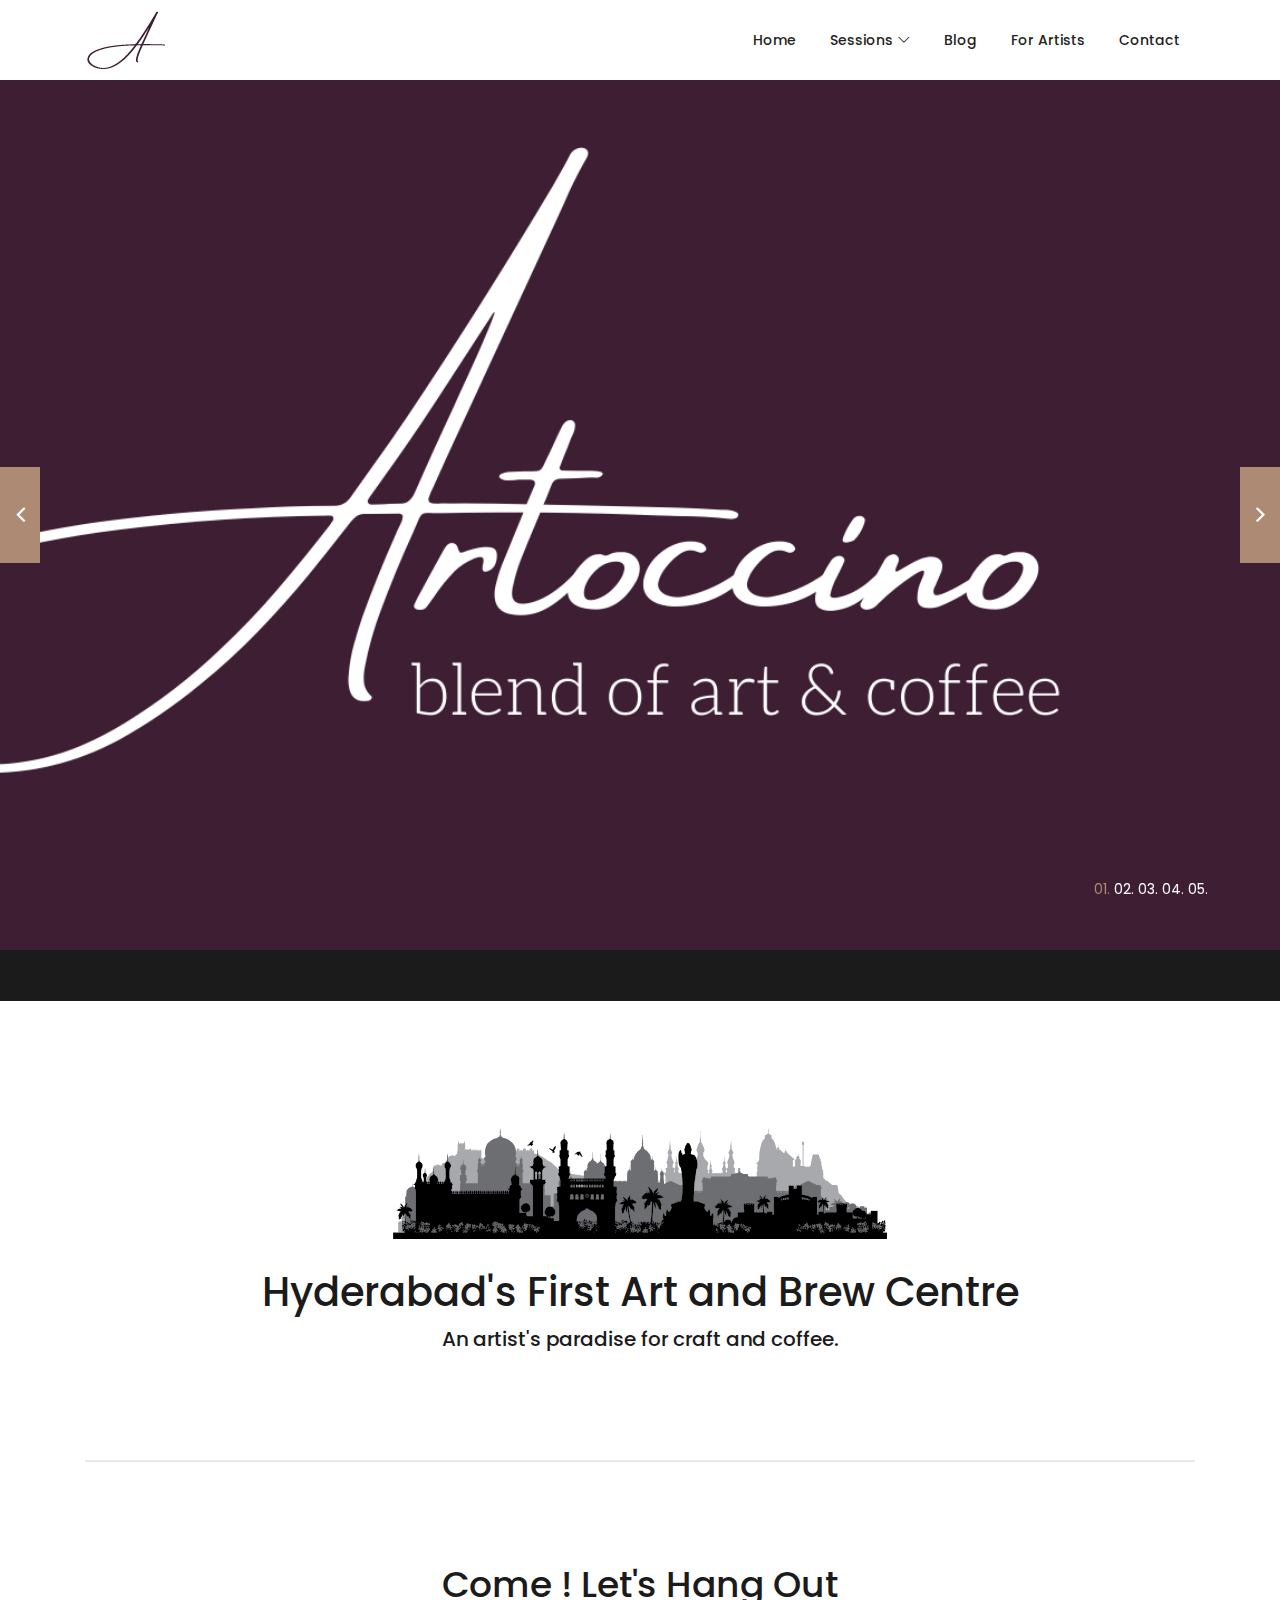
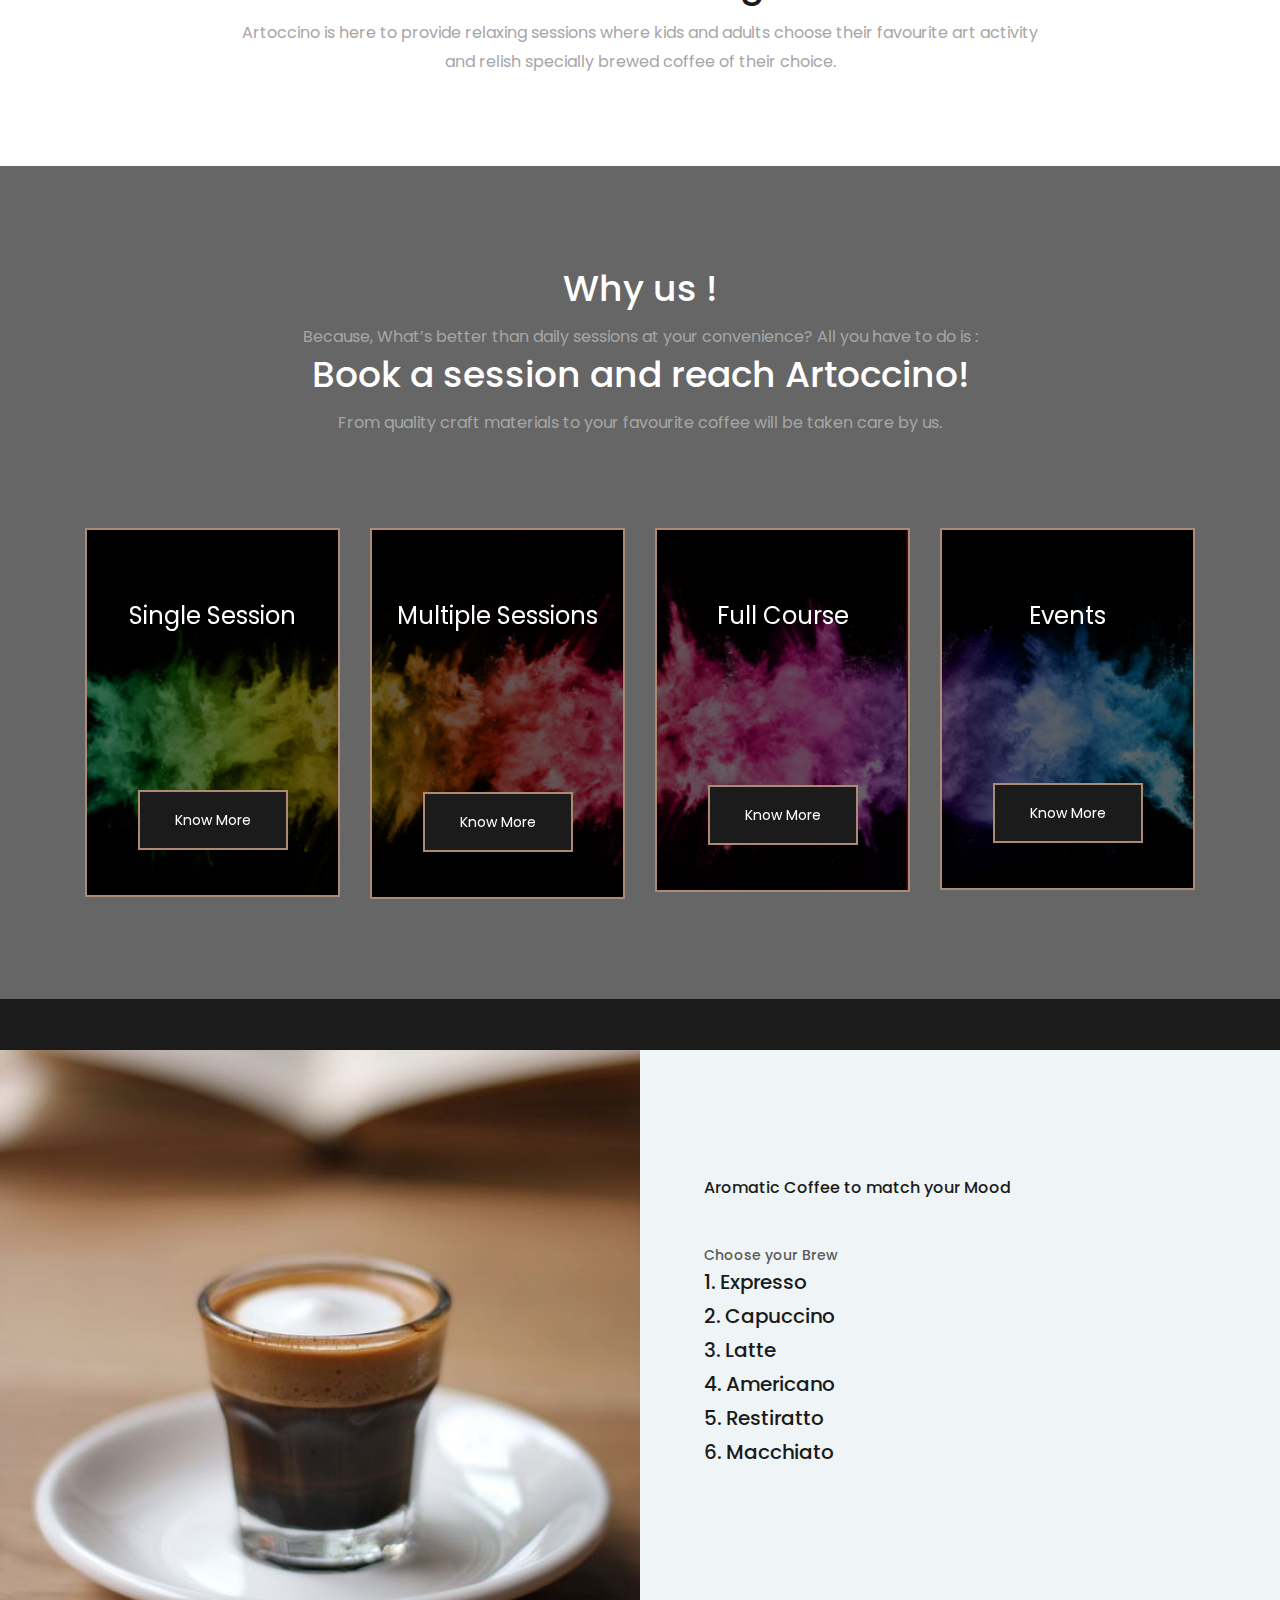
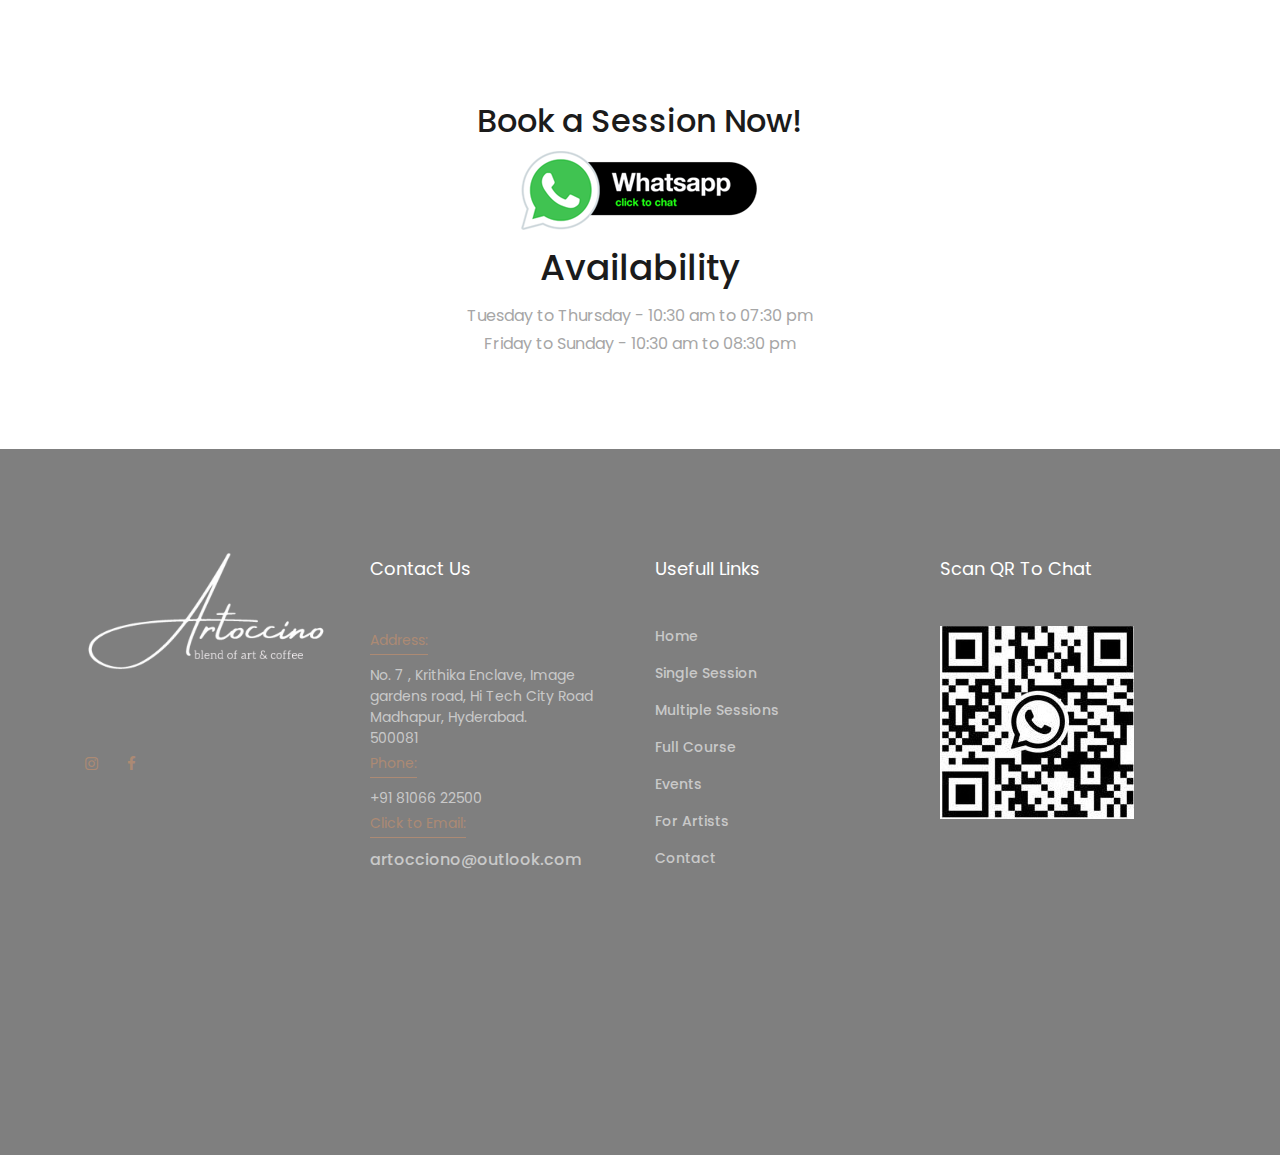
==== commit 636ee6fa: "Coffee Changes" ====
--- a/index.html
+++ b/index.html
@@ -356,8 +356,44 @@
             </div>
         </div>
     </section>
+		
+		
+		 <div class="faith-cta-area">
+        <div class="container">
+            <div class="row">
+                <div class="col-12">
+                    <div class="cta-text d-flex justify-content-between align-center">
+                        <h5></h5>
+                        <!--<a href="#" class="btn faith-btn">Visitors Info</a>-->
+                    </div>
+                </div>
+            </div>
+        </div>
+    </div>
     <!-- ##### events Area End ##### -->
 
+    <div class="single-sermons style-3">
+        <div class="sermons-content d-flex align-items-center">
+           
+            <div class="sermons-thumbnail bg-img" style="background-image: url(img/coffe-img/expresso.jpg);"></div>
+            
+            <div class="sermons-text">
+                <a href="#">
+                    <h6>Aromatic Coffee to match your Mood </h6>
+                </a>
+                <p></p>
+                <p class="text"> Choose your Brew</p>
+				<h5>1. Expresso</h5>
+				<h5>2. Capuccino </h5>
+				<h5>3. Latte </h5> 
+				<h5>4. Americano</h5>
+				<h5>5. Restiratto  </h5>
+				<h5>6. Macchiato  </h5>
+				
+				              
+            </div>
+        </div>
+    </div>
     <!-- ##### whatsapp Area Start ##### -->
 		 <a name="contact"></a>
     <div class="faith-blog-area section-padding-100-0">
@@ -367,7 +403,7 @@
                     <div class="section-heading text-center mx-auto">
                        
 						<h2>Book a Session Now!</h2>
-						<a href="https://wa.me/919032931217?text=I'm%20interested%20to%20book%20a%20session" > <img src="img/bg-img/whatsapp-small.png" alt=""> </a>
+						<a href="https://wa.me/918106622500?text=I'm%20interested%20to%20book%20a%20session" > <img src="img/bg-img/whatsapp-small.png" alt=""> </a>
                         <h3>Availability</h3>
                         <p> Tuesday to Thursday - 10:30 am to 07:30 pm <br> Friday to Sunday - 10:30 am to 08:30 pm</p>
                     </div>
@@ -458,6 +494,7 @@
                             <div class="widget-title">
                                 <h6>Scan QR to Chat</h6>
                             </div>
+							<img src="img/bg-img/whatsappqr.jpeg" alt="">
                             <p> </p>
                             
                         </div>
@@ -483,4 +520,4 @@
 	</section>
 </body>
 
-</html>+</html>
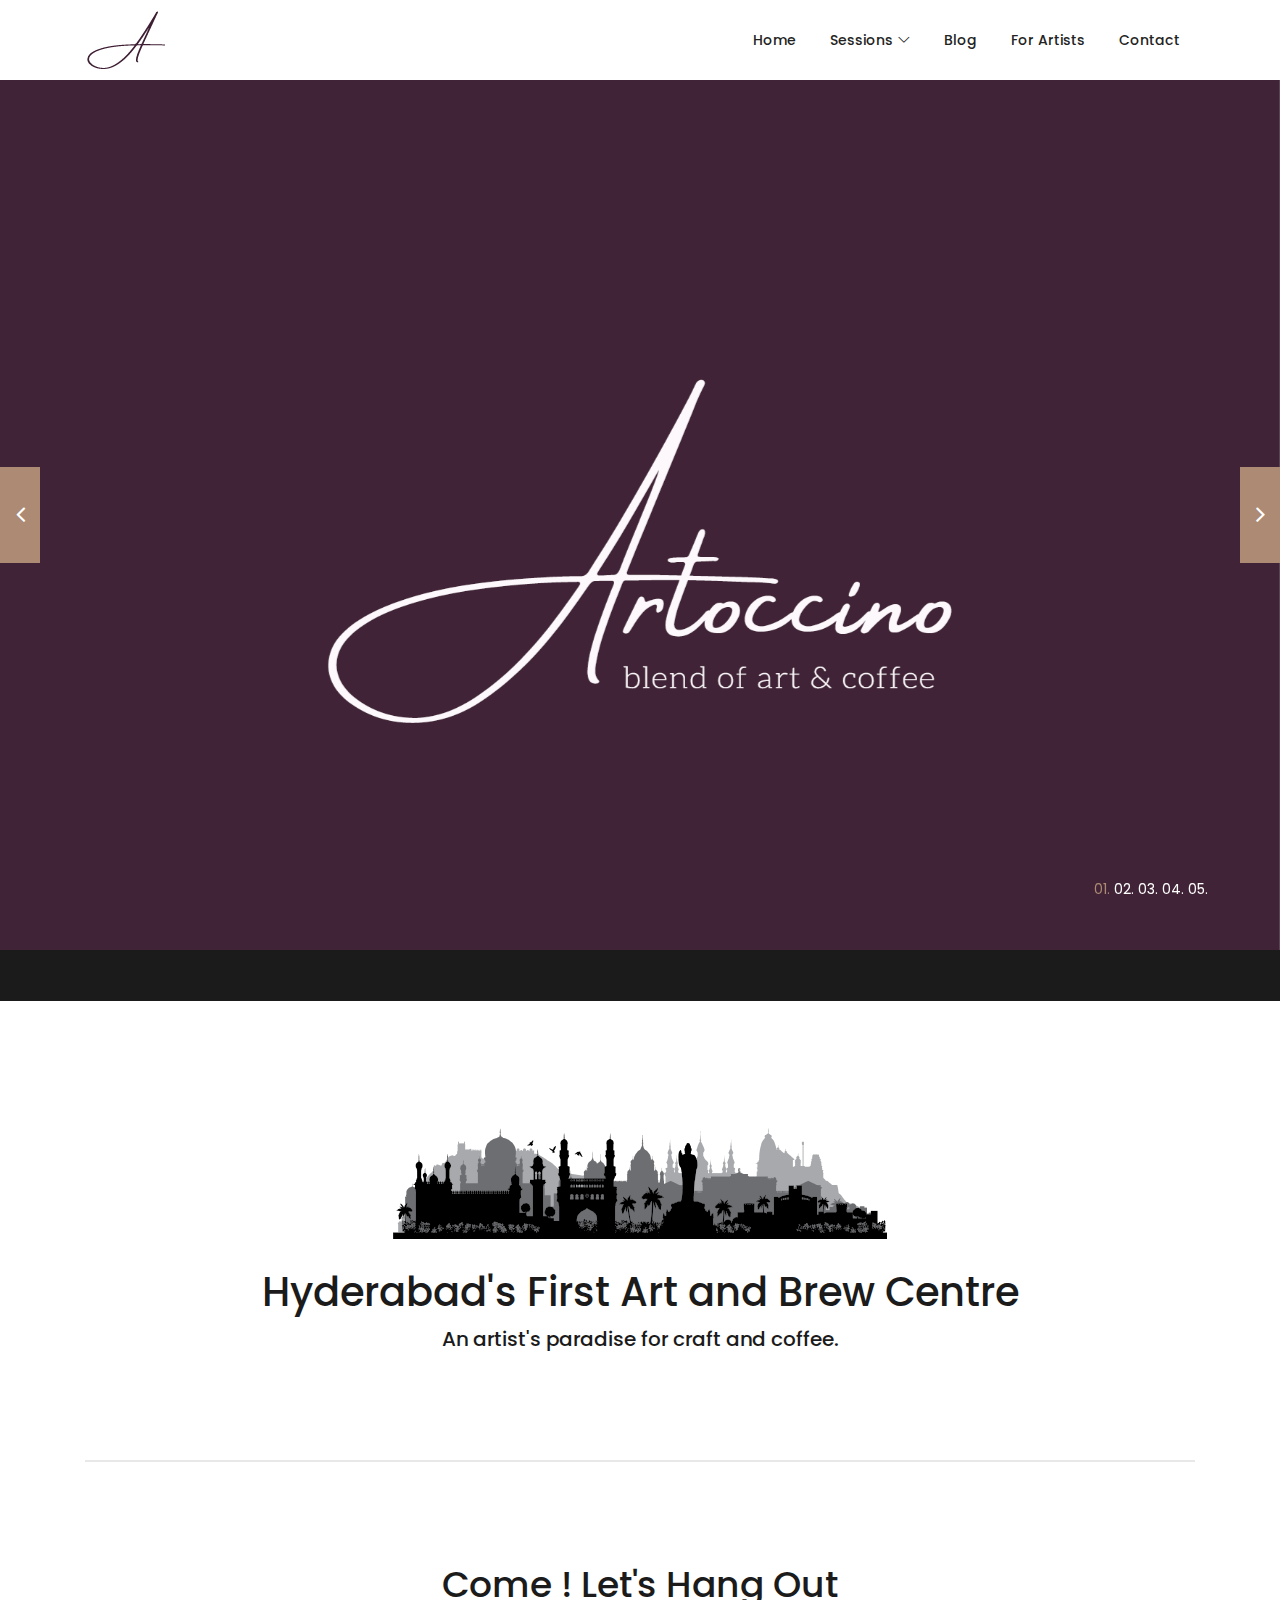
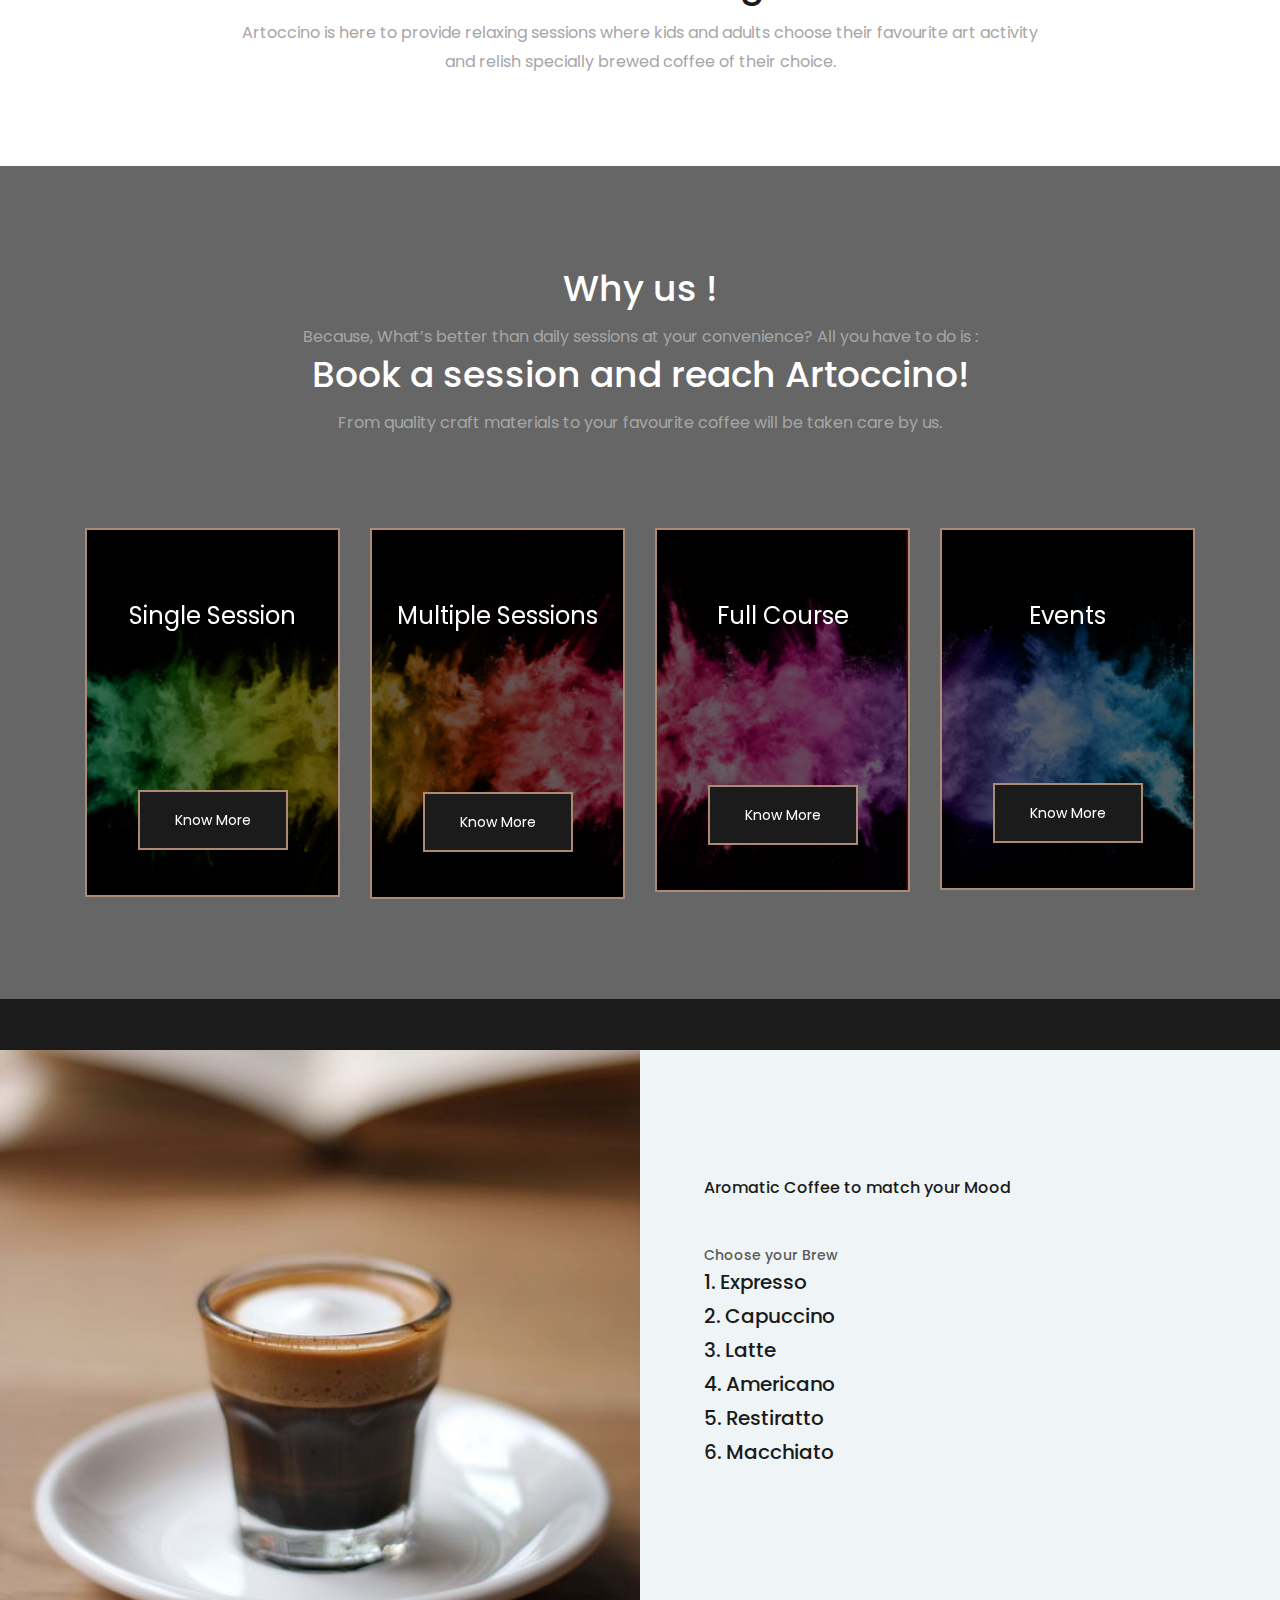
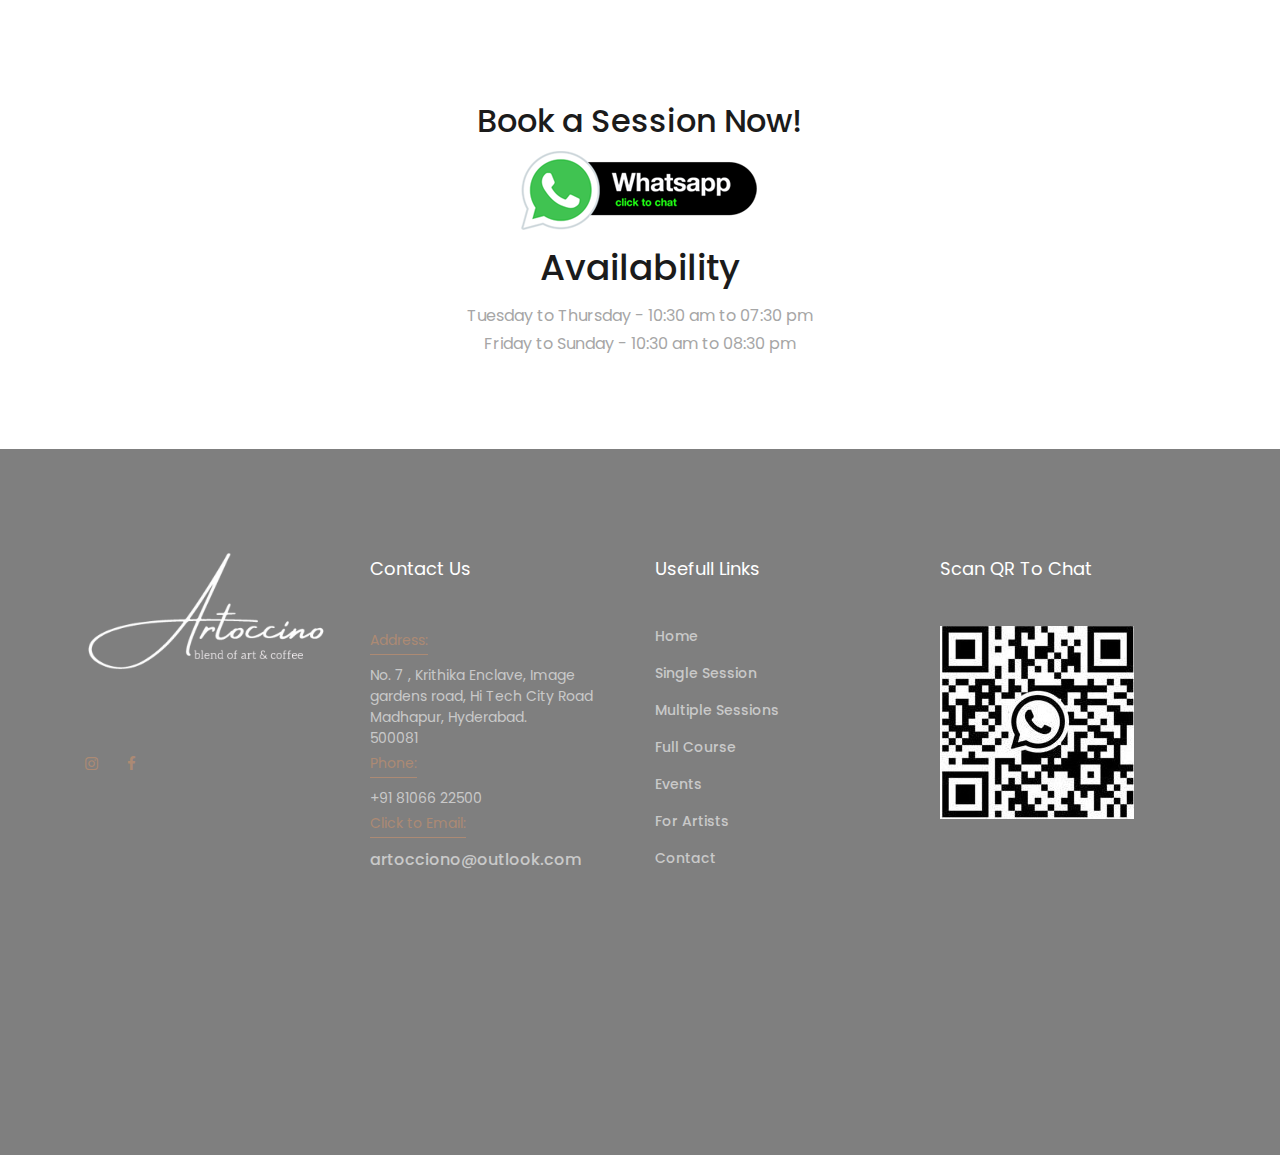
==== commit eb151a9e: "Banner Version 3" ====
--- a/index.html
+++ b/index.html
@@ -93,7 +93,7 @@
     <section class="hero-area">
         <div class="hero-slides owl-carousel">
             <!-- Single Hero Slide -->
-            <div class="single-hero-slide bg-img " style="background-image: url(img/bg-img/Artoccino.PNG);">
+              <div class="single-hero-slide bg-img " style="background-image: url(img/bg-img/Artoccino3.png);">
                 <div class="container h-100">
                     <div class="row h-100 align-items-center justify-content-end">
                         <div class="col-12 col-lg-7">
@@ -225,9 +225,9 @@
                     </div>
                 </div>-->
             </div>
-        </div>
+        
 		
-		
+		</div>
     </section>
     <!-- ##### Hero Area End ##### -->
 
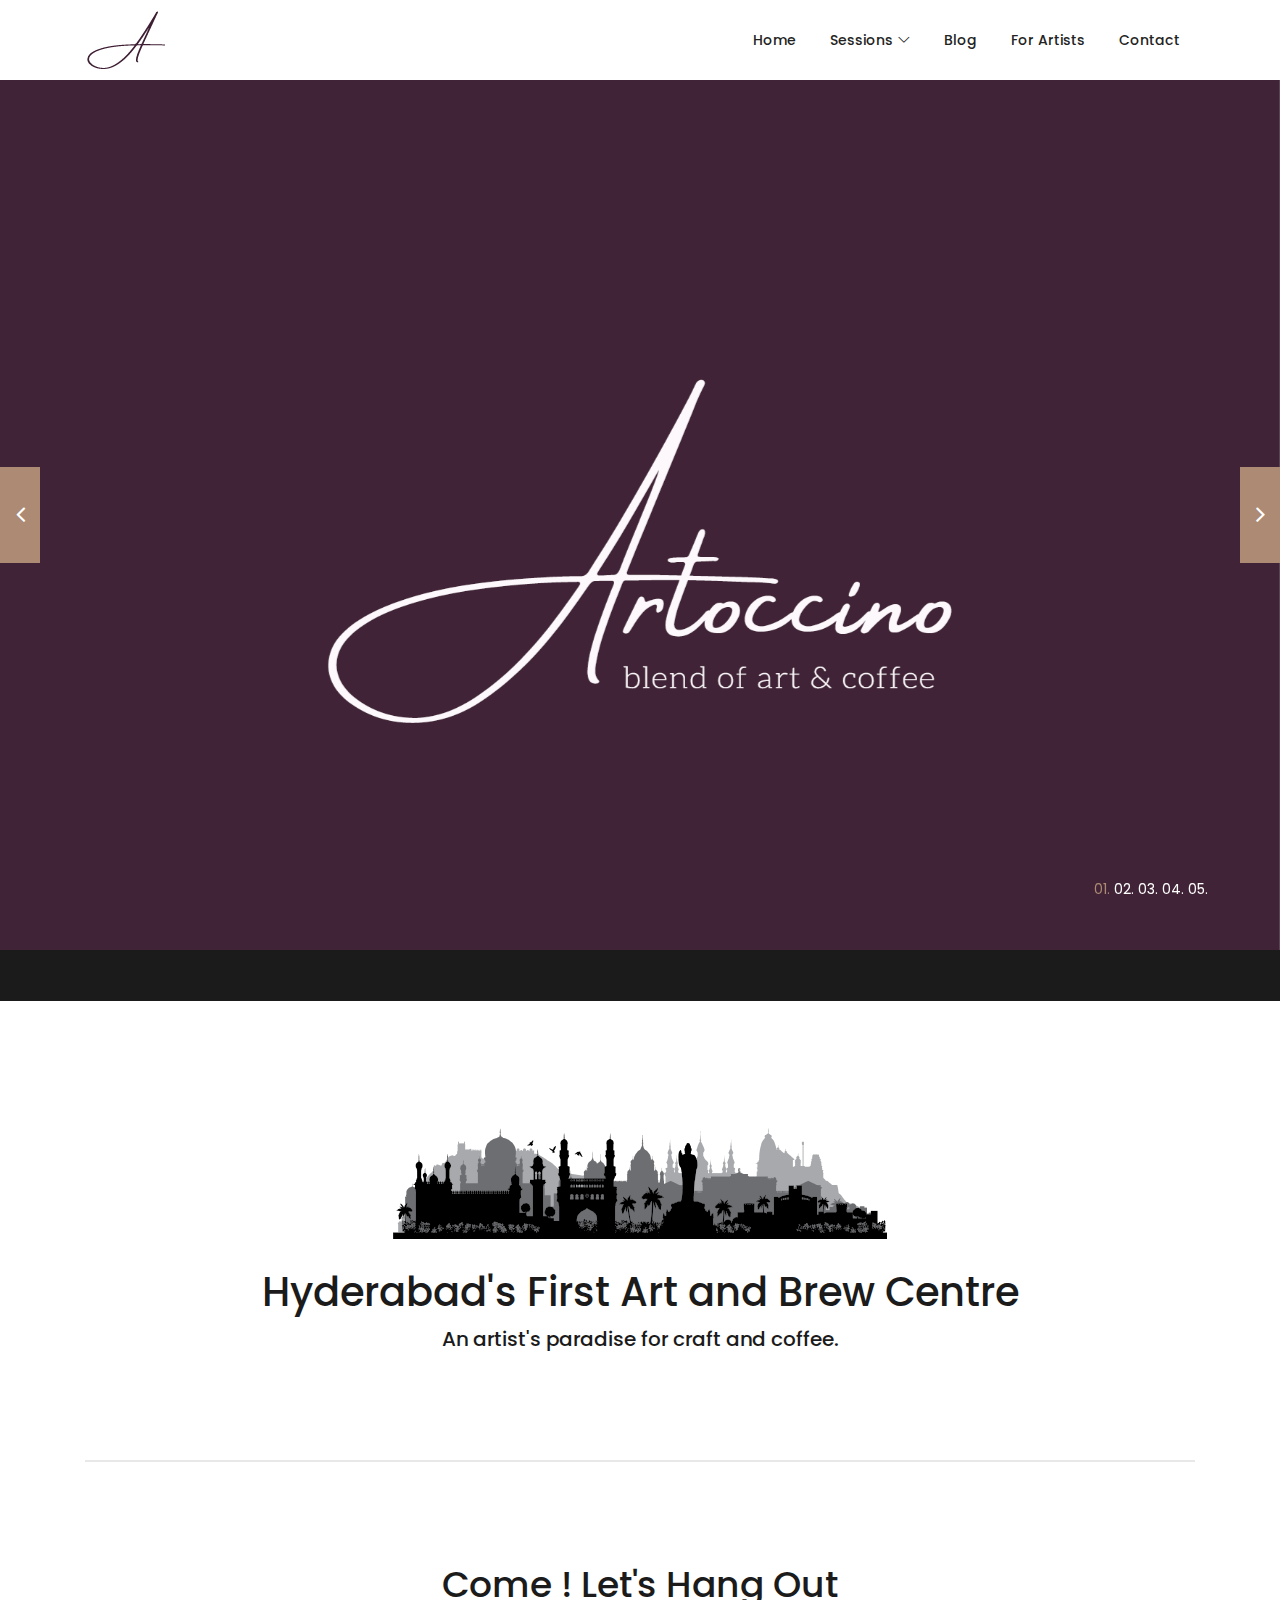
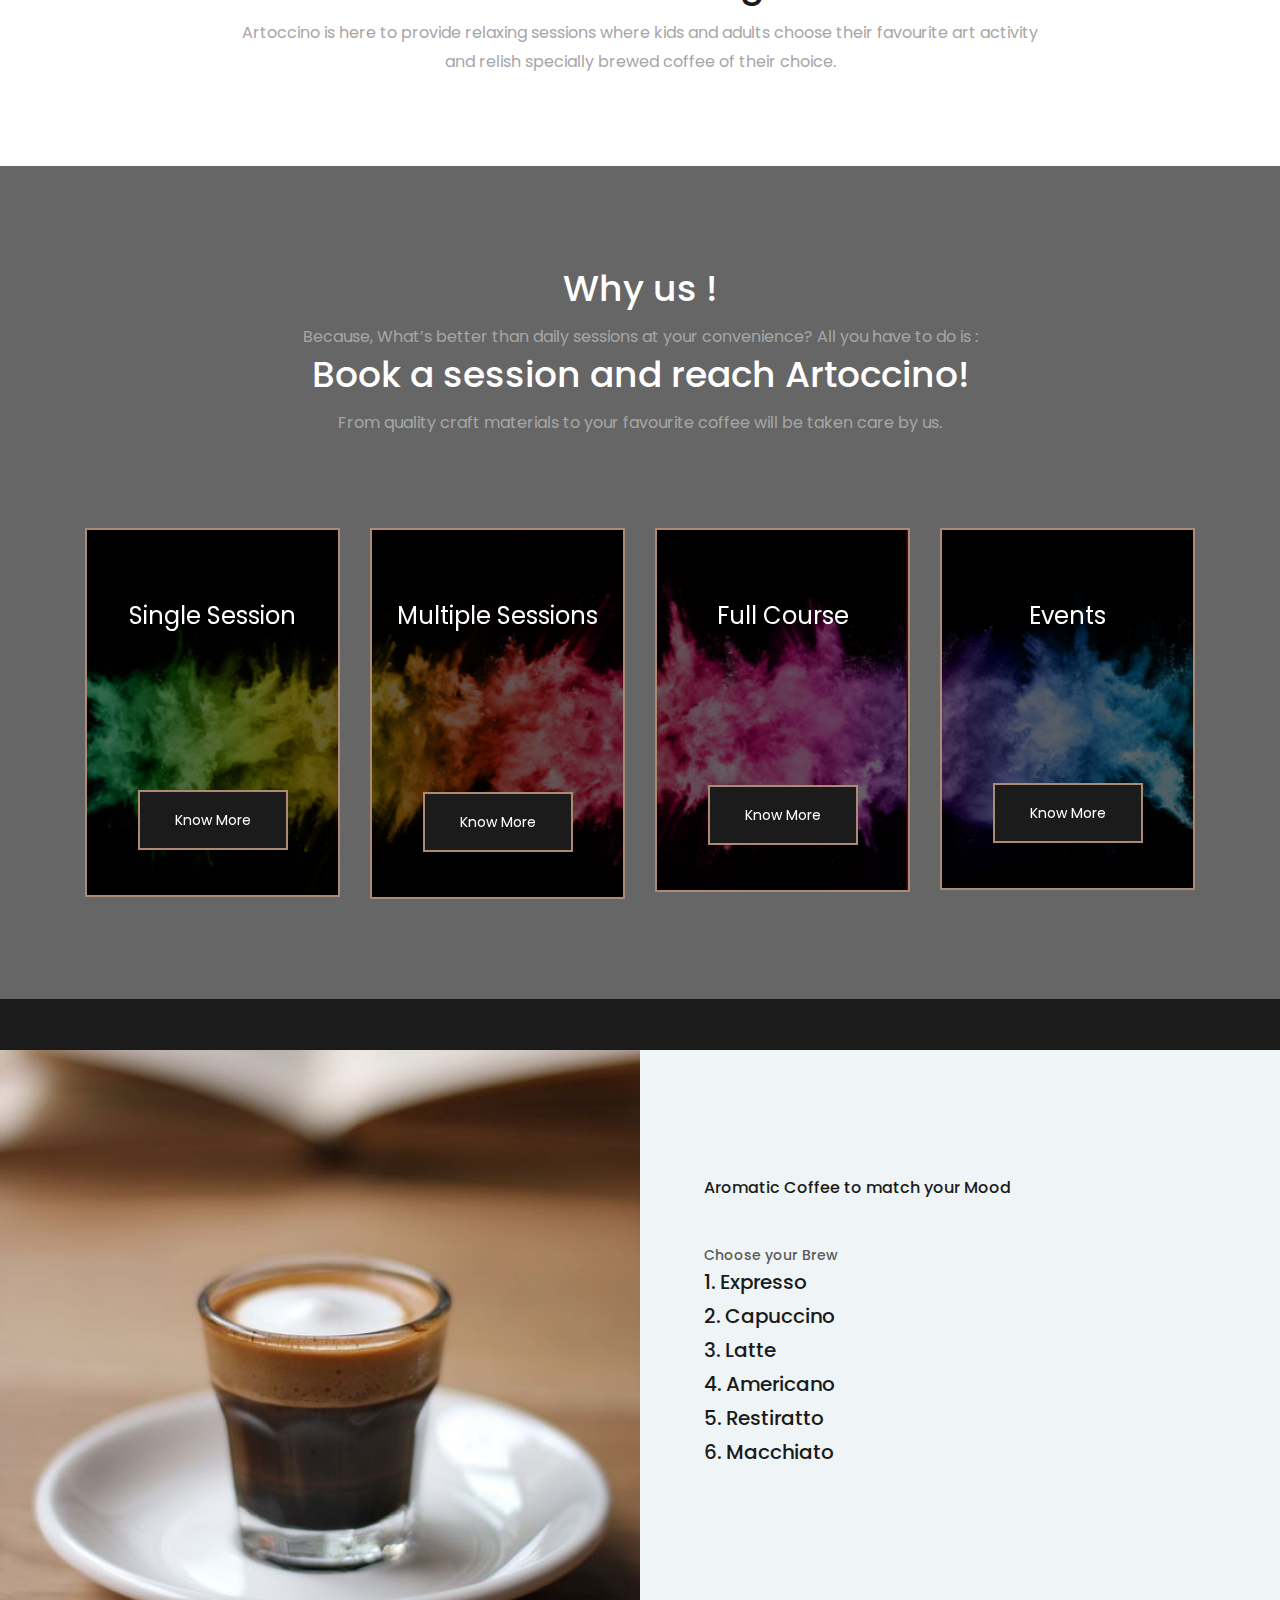
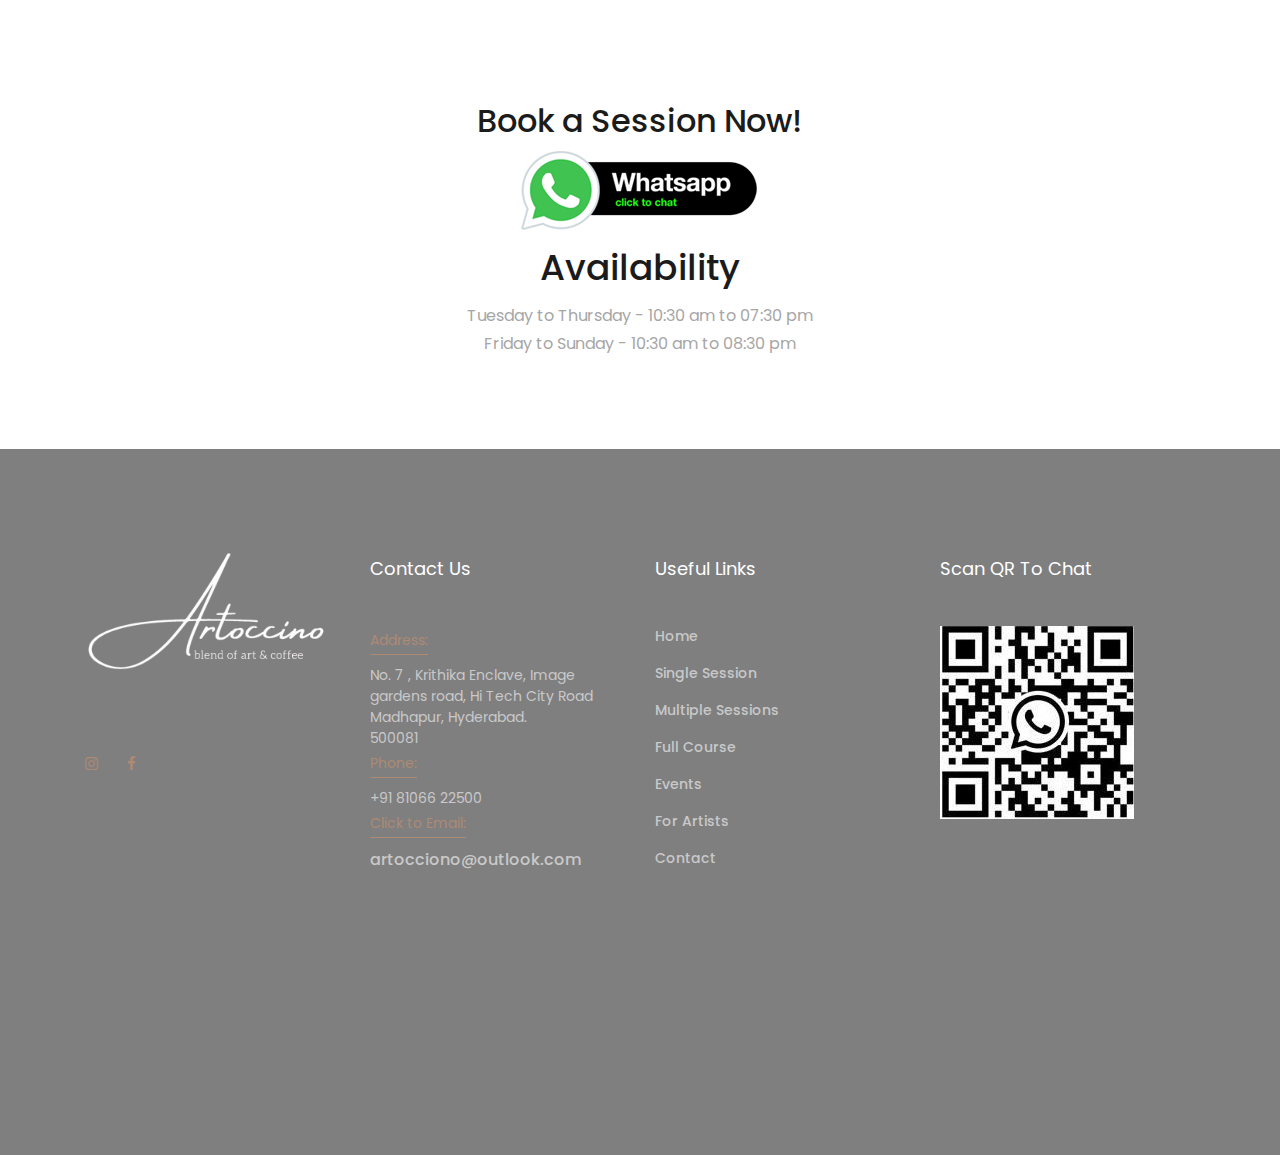
==== commit 3325435e: "Spelling Mistake" ====
--- a/index.html
+++ b/index.html
@@ -471,7 +471,7 @@
                     <div class="col-12 col-sm-6 col-xl-3">
                         <div class="footer-widget mb-100">
                             <div class="widget-title">
-                                <h6>Usefull Links</h6>
+                                <h6>Useful Links</h6>
                             </div>
                             <nav>
                                 <ul class="useful-links">
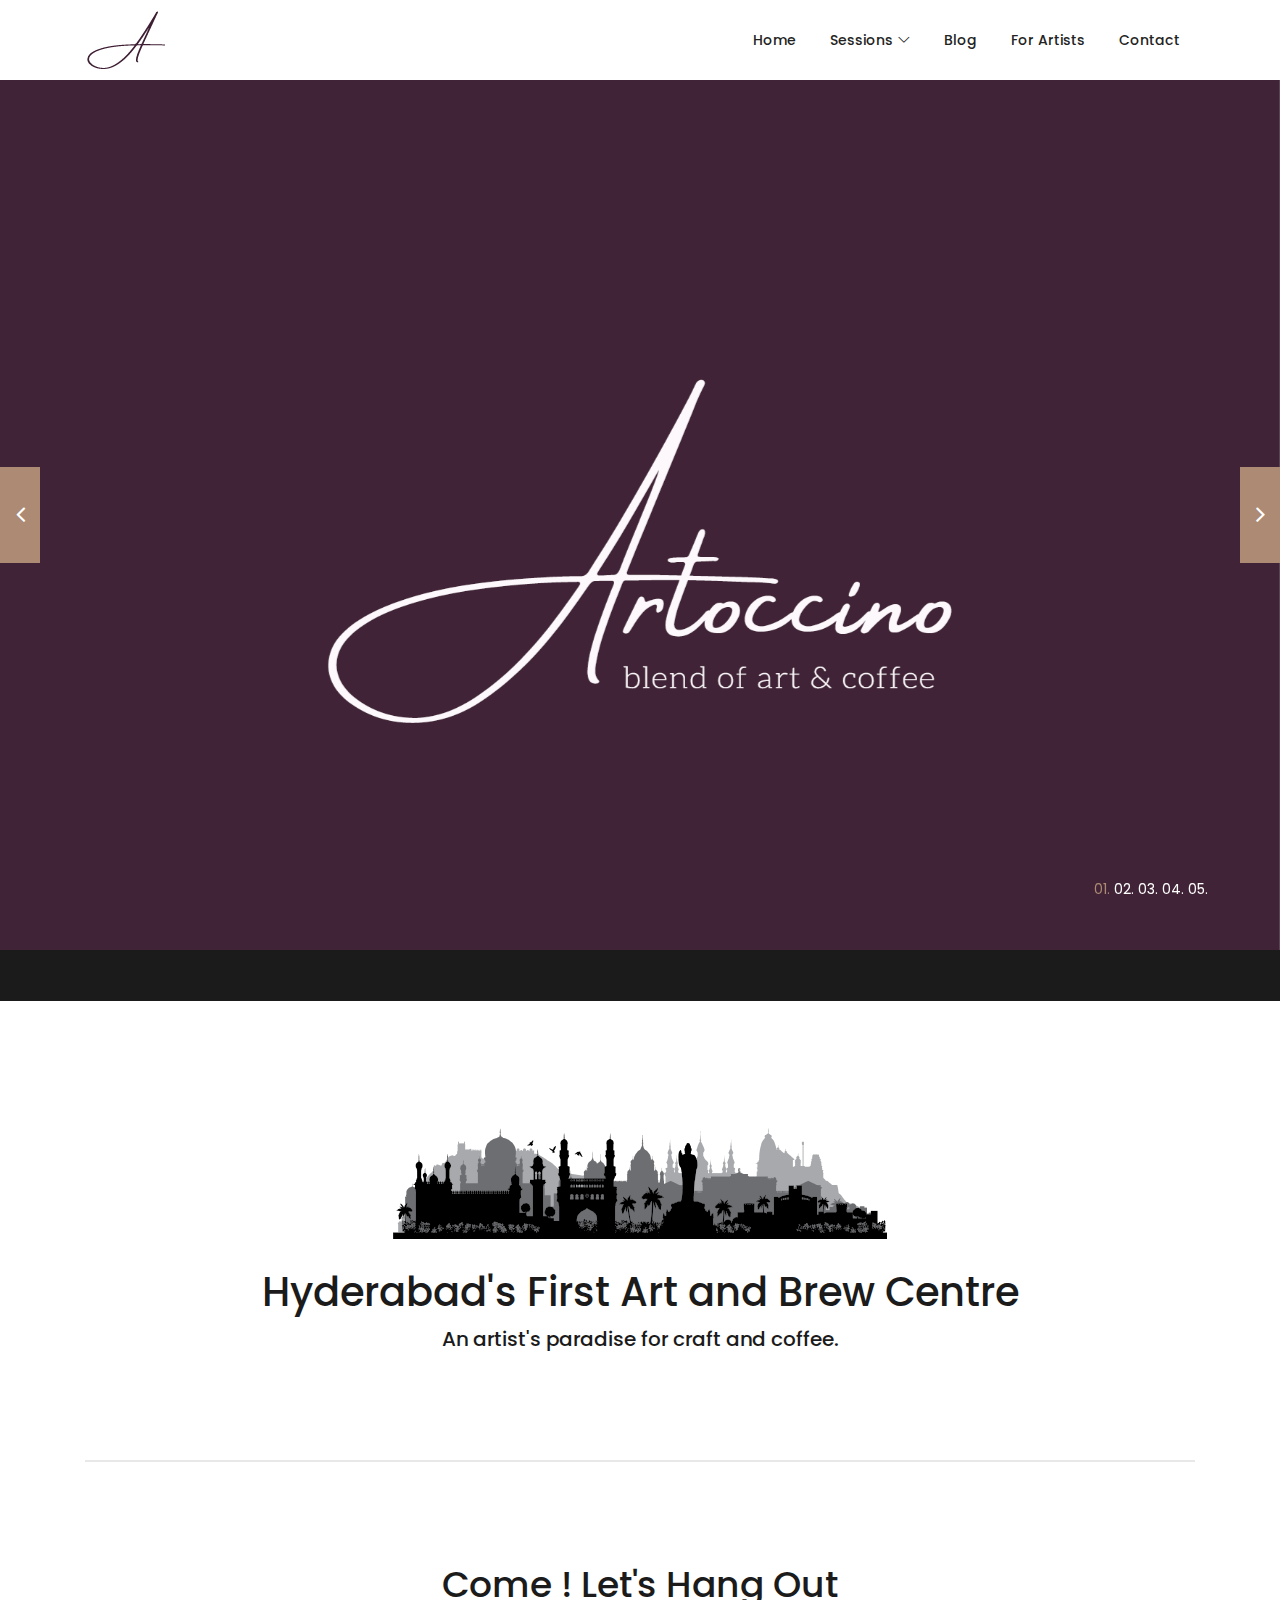
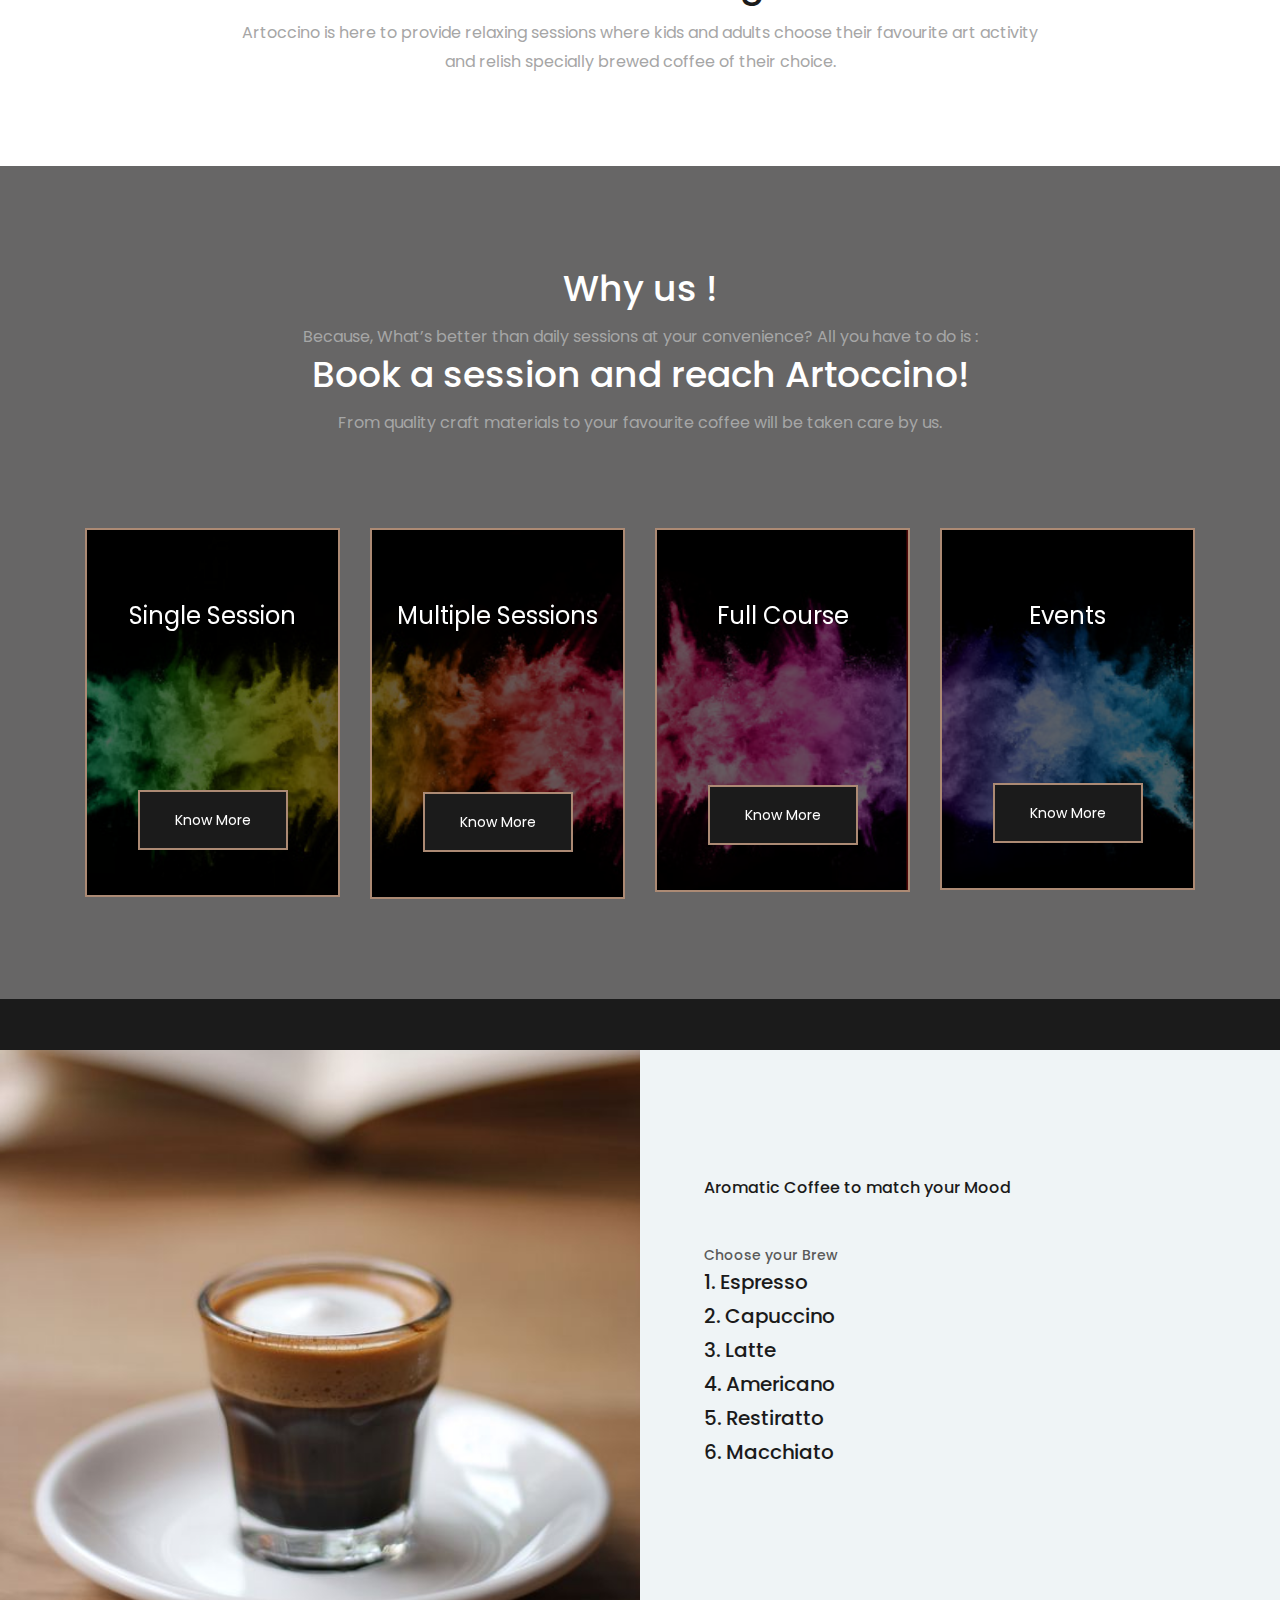
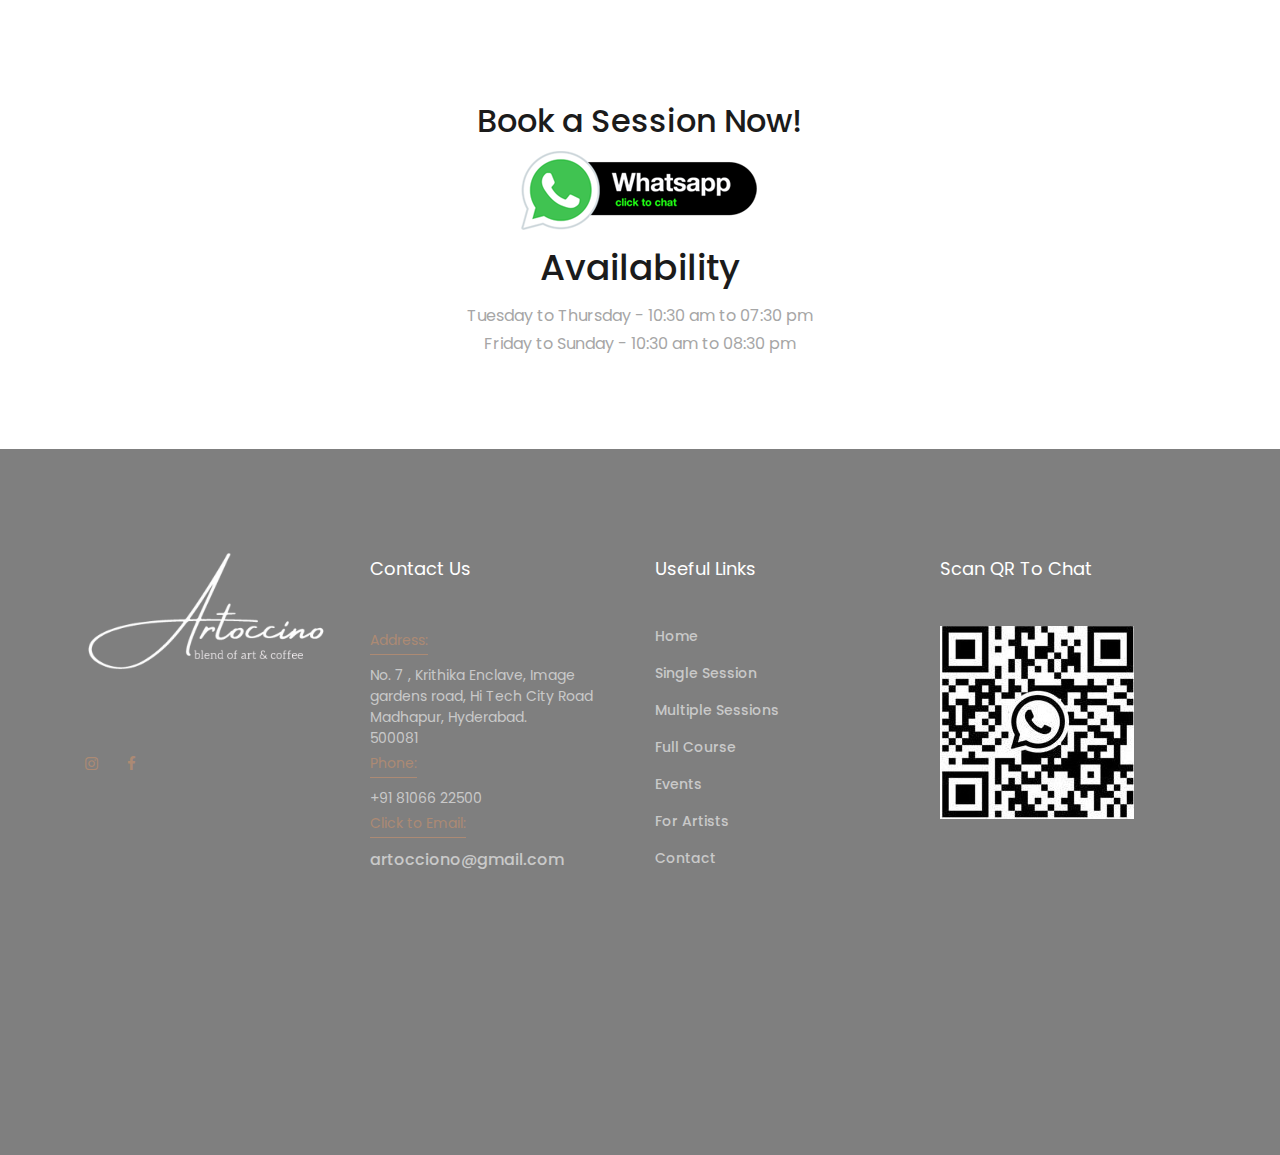
==== commit a5790260: "MAIL Update and TYPO" ====
--- a/index.html
+++ b/index.html
@@ -383,7 +383,7 @@
                 </a>
                 <p></p>
                 <p class="text"> Choose your Brew</p>
-				<h5>1. Expresso</h5>
+				<h5>1. Espresso</h5>
 				<h5>2. Capuccino </h5>
 				<h5>3. Latte </h5> 
 				<h5>4. Americano</h5>
@@ -462,7 +462,7 @@
                             <!-- Single Contact Area -->
                             <div class="single-contact-area mb-20">
                                 <p>Click to Email:</p>
-                                 <a href="mailto: artoccino@outlook.com"><span>artocciono@outlook.com </span></a>
+                                 <a href="mailto: artoccino@gmail.com"><span>artocciono@gmail.com </span></a>
                             </div>
                         </div>
                     </div>
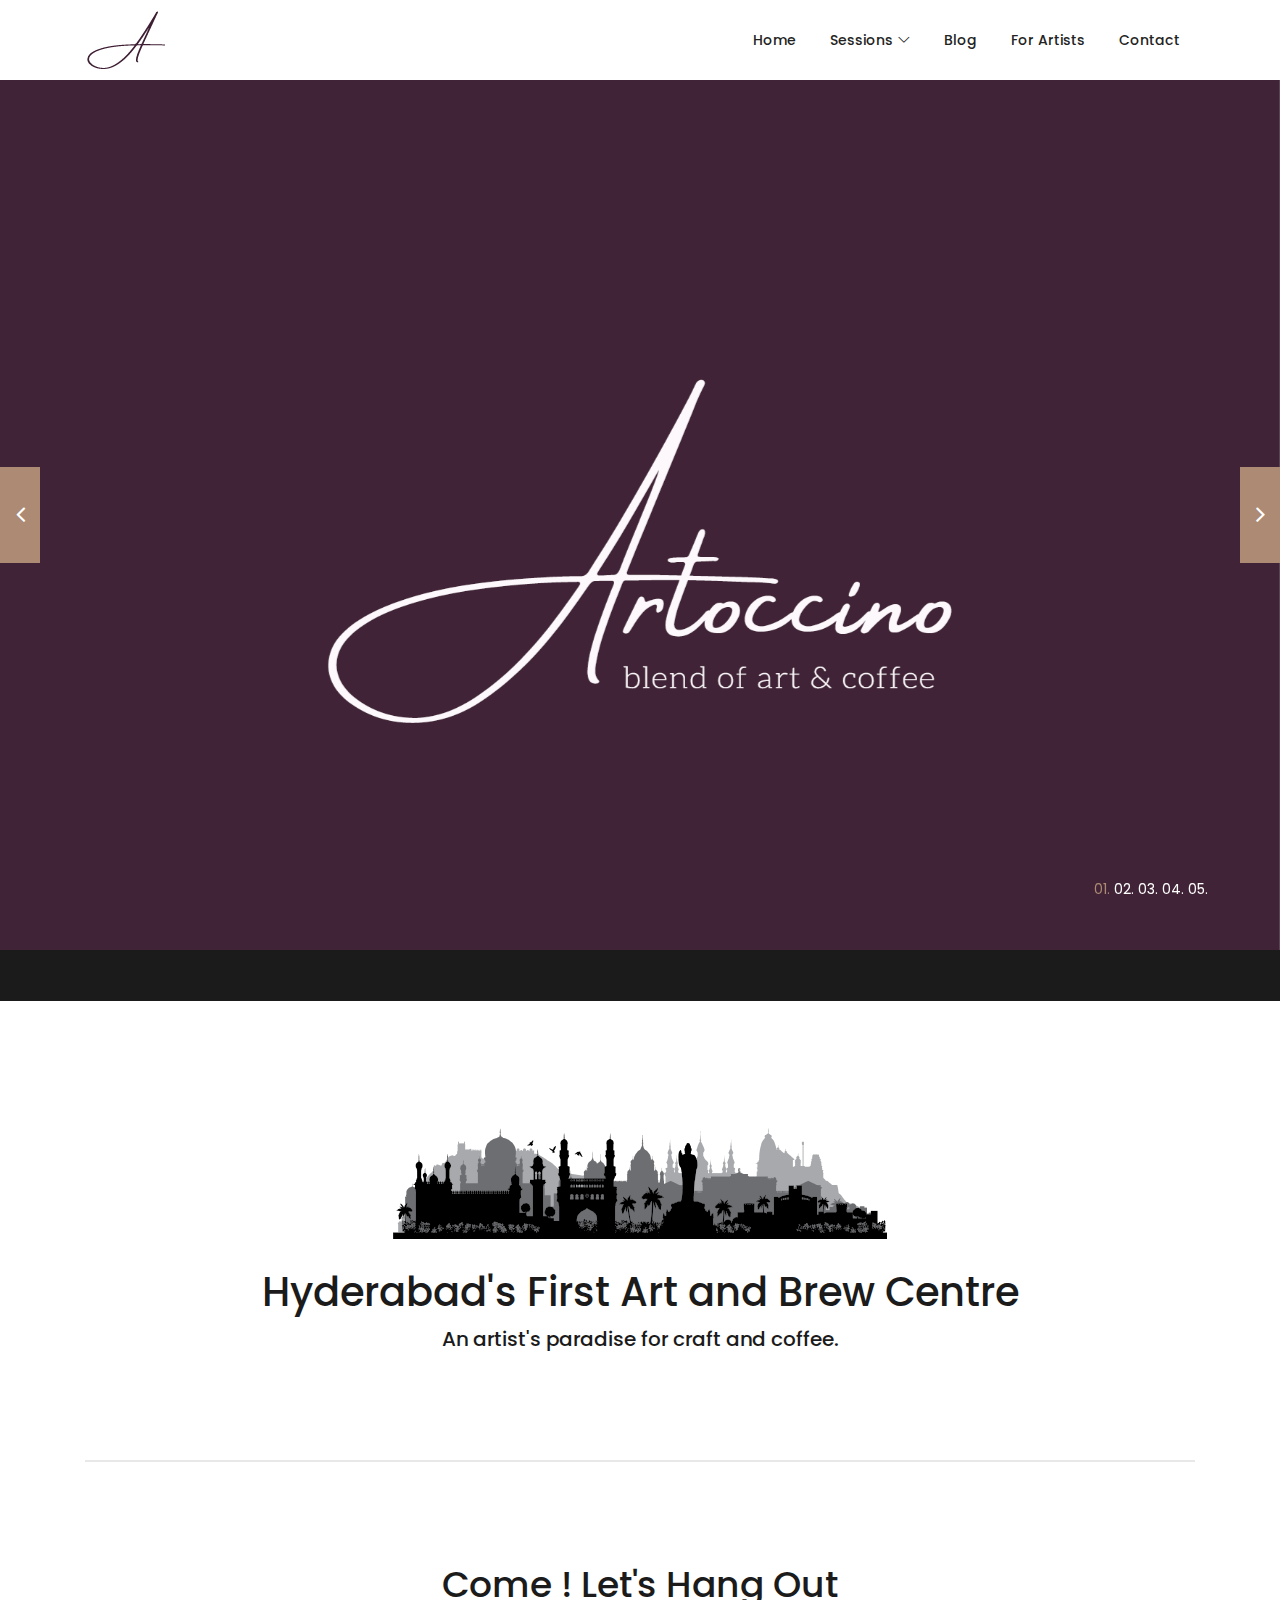
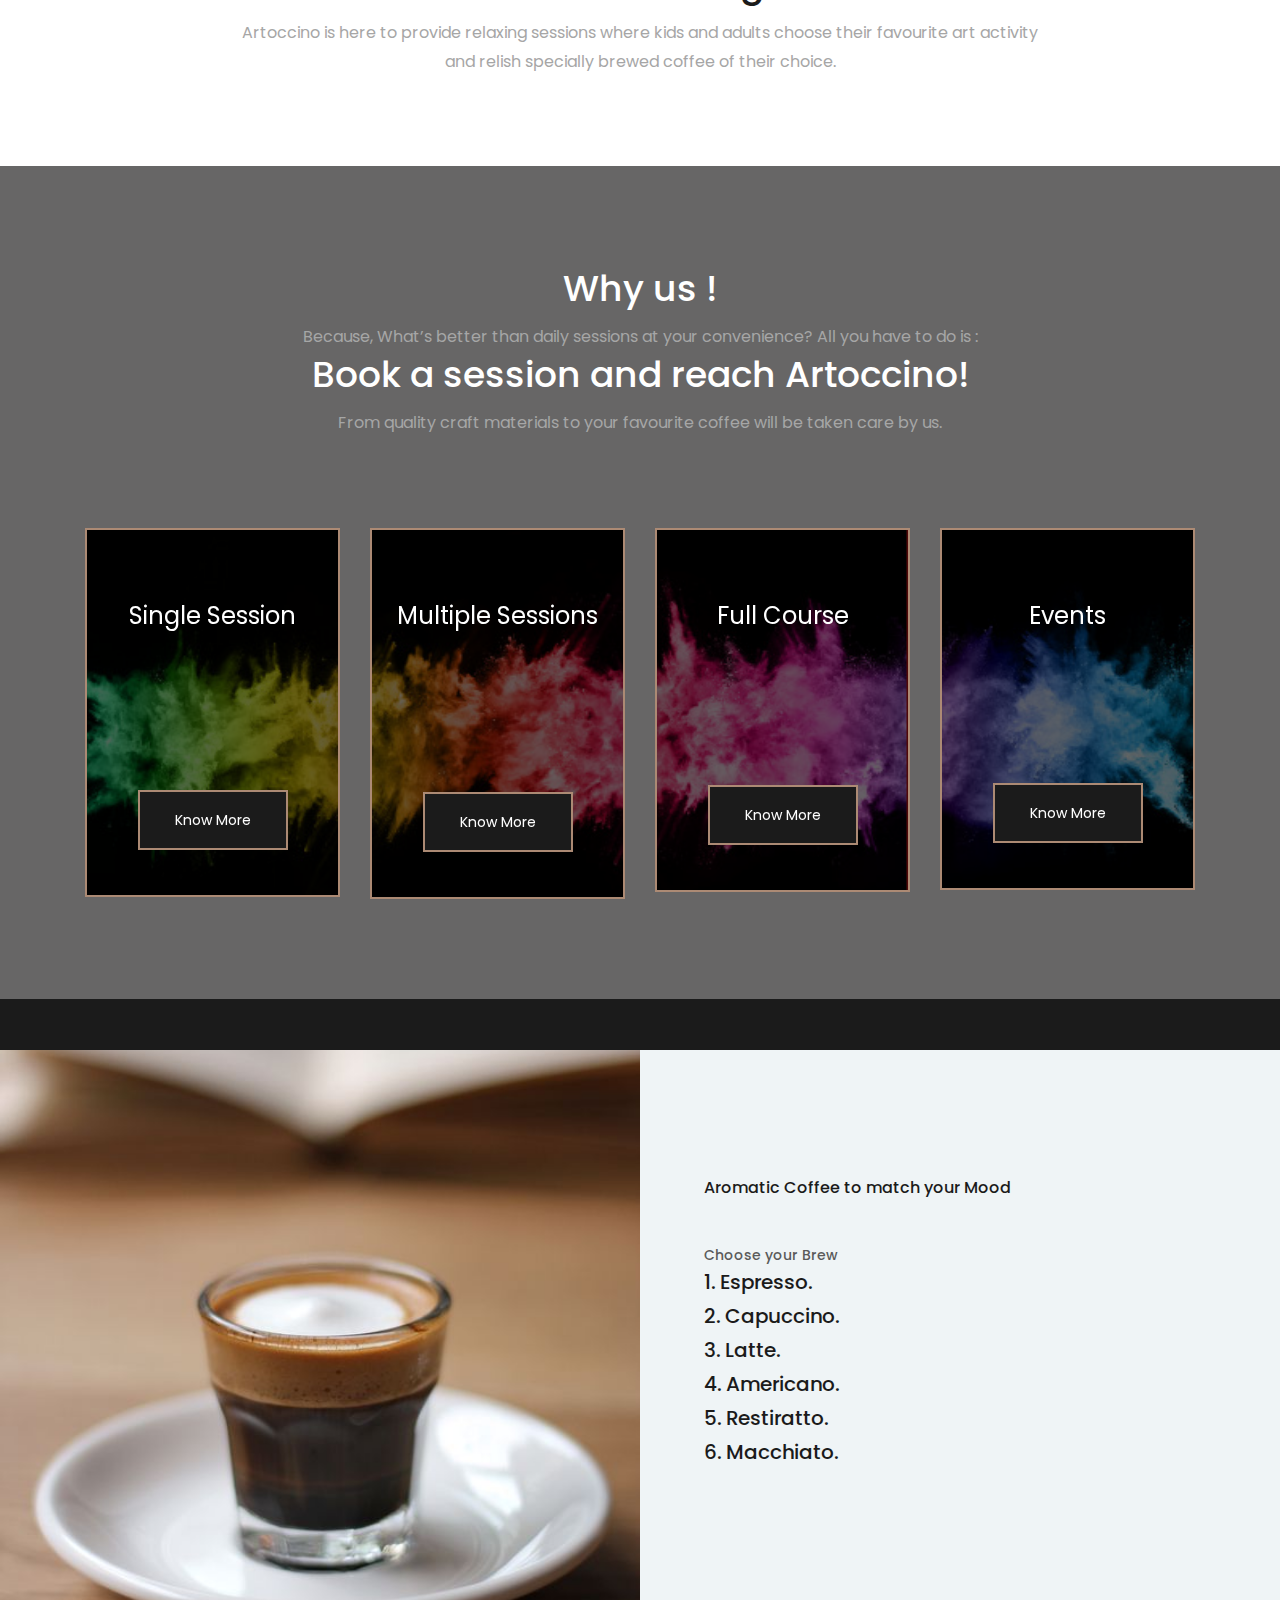
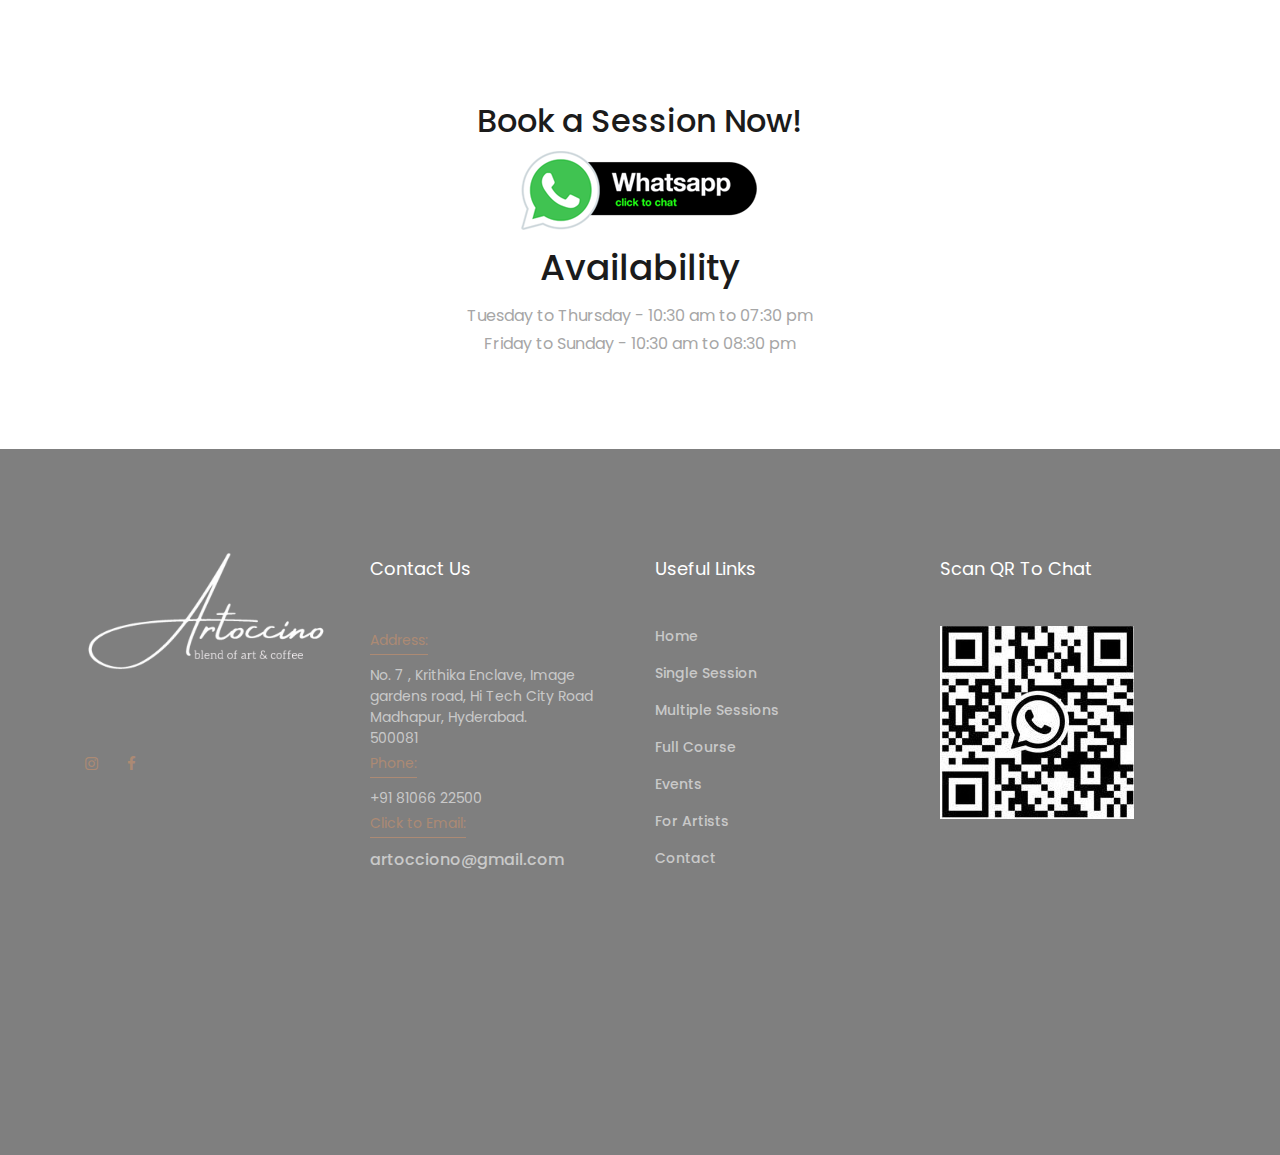
==== commit 1c869422: "typo" ====
--- a/index.html
+++ b/index.html
@@ -383,12 +383,12 @@
                 </a>
                 <p></p>
                 <p class="text"> Choose your Brew</p>
-				<h5>1. Espresso</h5>
-				<h5>2. Capuccino </h5>
-				<h5>3. Latte </h5> 
-				<h5>4. Americano</h5>
-				<h5>5. Restiratto  </h5>
-				<h5>6. Macchiato  </h5>
+				<h5>1. Espresso.</h5>
+				<h5>2. Capuccino. </h5>
+				<h5>3. Latte. </h5> 
+				<h5>4. Americano.</h5>
+				<h5>5. Restiratto.  </h5>
+				<h5>6. Macchiato.  </h5>
 				
 				              
             </div>
